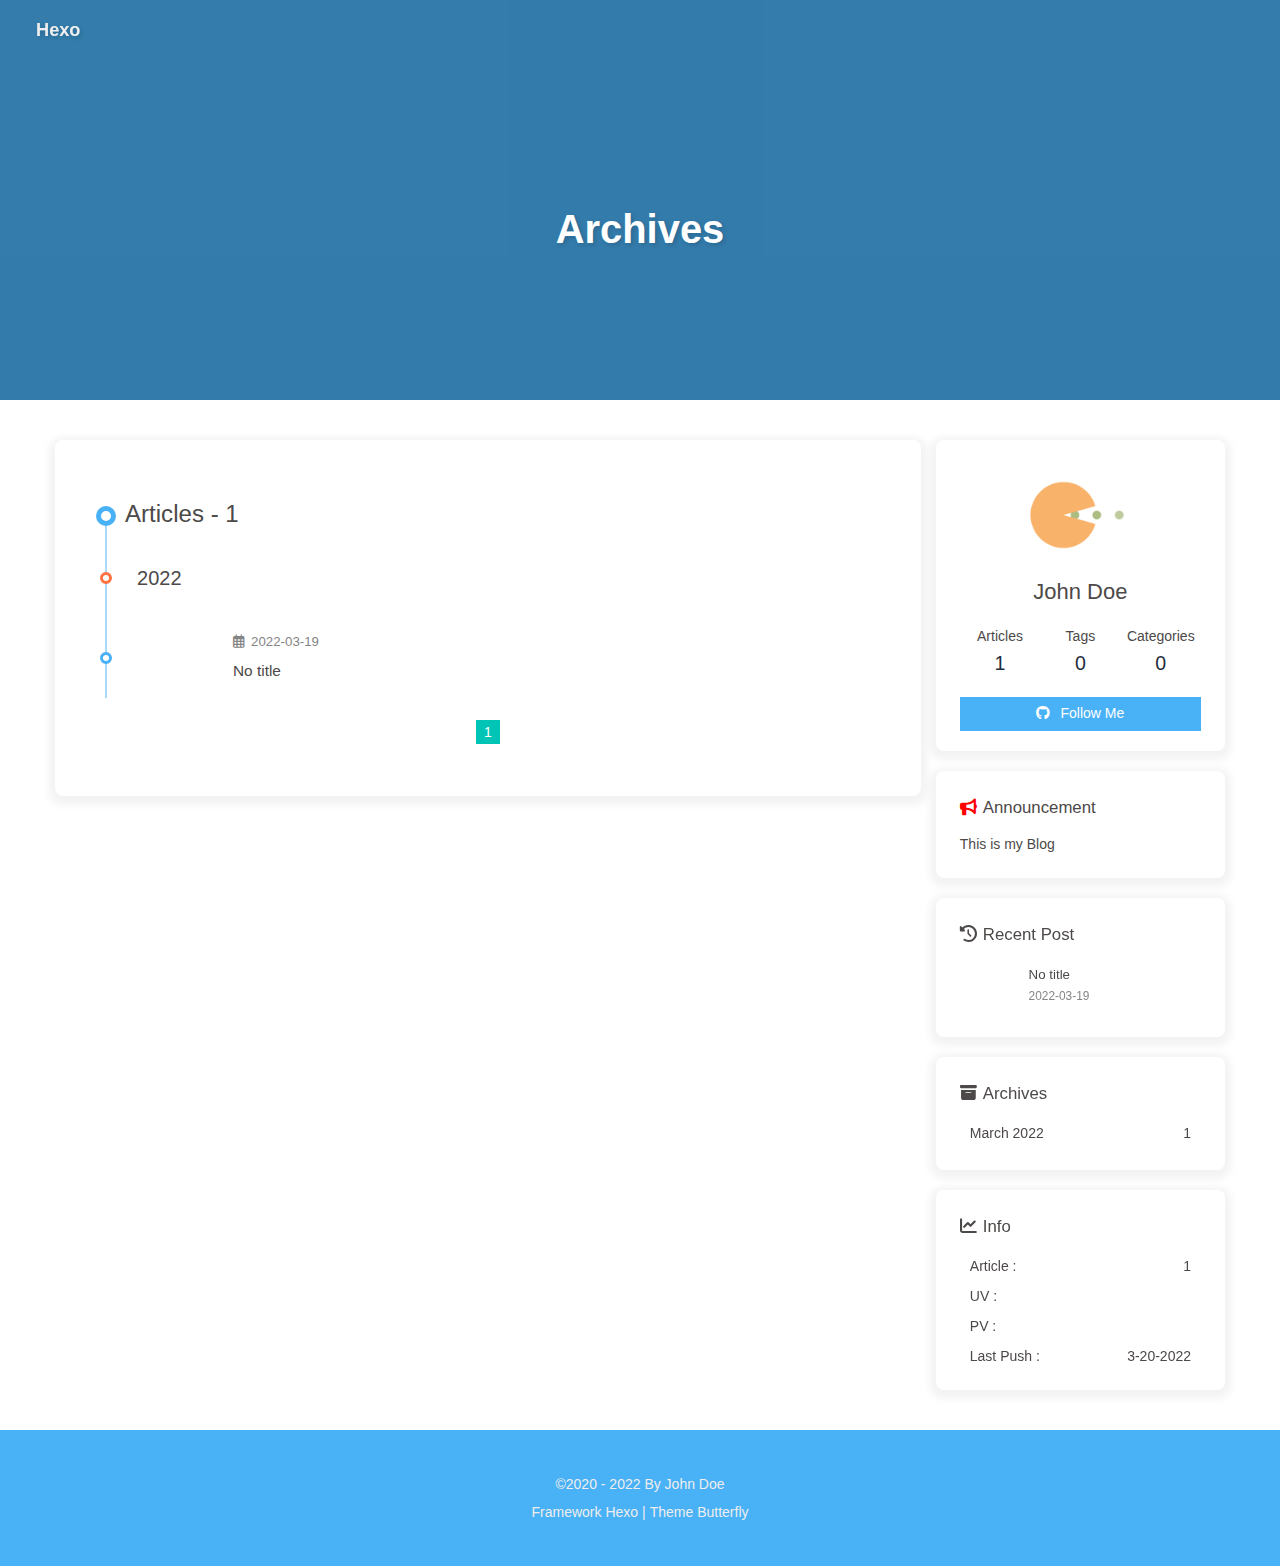
==== archives/index.html @ 92f83189 "Site updated: 2022-03-20 11:24:48" ====
<!DOCTYPE html><html lang="en" data-theme="light"><head><meta charset="UTF-8"><meta http-equiv="X-UA-Compatible" content="IE=edge"><meta name="viewport" content="width=device-width, initial-scale=1.0, maximum-scale=1.0, user-scalable=no"><title>Archives | Hexo</title><meta name="author" content="John Doe"><meta name="copyright" content="John Doe"><meta name="format-detection" content="telephone=no"><meta name="theme-color" content="#ffffff"><meta property="og:type" content="website">
<meta property="og:title" content="Hexo">
<meta property="og:url" content="https://charlesna.github.io/archives/index.html">
<meta property="og:site_name" content="Hexo">
<meta property="og:locale" content="en_US">
<meta property="og:image" content="https://i.loli.net/2021/02/24/5O1day2nriDzjSu.png">
<meta property="article:author" content="John Doe">
<meta name="twitter:card" content="summary">
<meta name="twitter:image" content="https://i.loli.net/2021/02/24/5O1day2nriDzjSu.png"><link rel="shortcut icon" href="/img/favicon.png"><link rel="canonical" href="https://charlesna.github.io/archives/"><link rel="preconnect" href="//cdn.jsdelivr.net"/><link rel="preconnect" href="//busuanzi.ibruce.info"/><link rel="stylesheet" href="/css/index.css"><link rel="stylesheet" href="https://cdn.jsdelivr.net/npm/@fortawesome/fontawesome-free@6/css/all.min.css" media="print" onload="this.media='all'"><link rel="stylesheet" href="https://cdn.jsdelivr.net/npm/@fancyapps/ui/dist/fancybox.css" media="print" onload="this.media='all'"><script>const GLOBAL_CONFIG = { 
  root: '/',
  algolia: undefined,
  localSearch: undefined,
  translate: undefined,
  noticeOutdate: undefined,
  highlight: {"plugin":"highlighjs","highlightCopy":true,"highlightLang":true,"highlightHeightLimit":false},
  copy: {
    success: 'Copy successfully',
    error: 'Copy error',
    noSupport: 'The browser does not support'
  },
  relativeDate: {
    homepage: false,
    post: false
  },
  runtime: '',
  date_suffix: {
    just: 'Just',
    min: 'minutes ago',
    hour: 'hours ago',
    day: 'days ago',
    month: 'months ago'
  },
  copyright: undefined,
  lightbox: 'fancybox',
  Snackbar: undefined,
  source: {
    justifiedGallery: {
      js: 'https://cdn.jsdelivr.net/npm/flickr-justified-gallery@2/dist/fjGallery.min.js',
      css: 'https://cdn.jsdelivr.net/npm/flickr-justified-gallery@2/dist/fjGallery.min.css'
    }
  },
  isPhotoFigcaption: false,
  islazyload: false,
  isAnchor: false
}</script><script id="config-diff">var GLOBAL_CONFIG_SITE = {
  title: 'Archives',
  isPost: false,
  isHome: false,
  isHighlightShrink: false,
  isToc: false,
  postUpdate: '2022-03-20 11:24:47'
}</script><noscript><style type="text/css">
  #nav {
    opacity: 1
  }
  .justified-gallery img {
    opacity: 1
  }

  #recent-posts time,
  #post-meta time {
    display: inline !important
  }
</style></noscript><script>(win=>{
    win.saveToLocal = {
      set: function setWithExpiry(key, value, ttl) {
        if (ttl === 0) return
        const now = new Date()
        const expiryDay = ttl * 86400000
        const item = {
          value: value,
          expiry: now.getTime() + expiryDay,
        }
        localStorage.setItem(key, JSON.stringify(item))
      },

      get: function getWithExpiry(key) {
        const itemStr = localStorage.getItem(key)

        if (!itemStr) {
          return undefined
        }
        const item = JSON.parse(itemStr)
        const now = new Date()

        if (now.getTime() > item.expiry) {
          localStorage.removeItem(key)
          return undefined
        }
        return item.value
      }
    }
  
    win.getScript = url => new Promise((resolve, reject) => {
      const script = document.createElement('script')
      script.src = url
      script.async = true
      script.onerror = reject
      script.onload = script.onreadystatechange = function() {
        const loadState = this.readyState
        if (loadState && loadState !== 'loaded' && loadState !== 'complete') return
        script.onload = script.onreadystatechange = null
        resolve()
      }
      document.head.appendChild(script)
    })
  
      win.activateDarkMode = function () {
        document.documentElement.setAttribute('data-theme', 'dark')
        if (document.querySelector('meta[name="theme-color"]') !== null) {
          document.querySelector('meta[name="theme-color"]').setAttribute('content', '#0d0d0d')
        }
      }
      win.activateLightMode = function () {
        document.documentElement.setAttribute('data-theme', 'light')
        if (document.querySelector('meta[name="theme-color"]') !== null) {
          document.querySelector('meta[name="theme-color"]').setAttribute('content', '#ffffff')
        }
      }
      const t = saveToLocal.get('theme')
    
          if (t === 'dark') activateDarkMode()
          else if (t === 'light') activateLightMode()
        
      const asideStatus = saveToLocal.get('aside-status')
      if (asideStatus !== undefined) {
        if (asideStatus === 'hide') {
          document.documentElement.classList.add('hide-aside')
        } else {
          document.documentElement.classList.remove('hide-aside')
        }
      }
    
    const detectApple = () => {
      if(/iPad|iPhone|iPod|Macintosh/.test(navigator.userAgent)){
        document.documentElement.classList.add('apple')
      }
    }
    detectApple()
    })(window)</script><meta name="generator" content="Hexo 6.1.0"><link rel="alternate" href="/atom.xml" title="Hexo" type="application/atom+xml">
</head><body><div id="sidebar"><div id="menu-mask"></div><div id="sidebar-menus"><div class="avatar-img is-center"><img src="https://i.loli.net/2021/02/24/5O1day2nriDzjSu.png" onerror="onerror=null;src='/img/friend_404.gif'" alt="avatar"/></div><div class="sidebar-site-data site-data is-center"><a href="/archives/"><div class="headline">Articles</div><div class="length-num">1</div></a><a href="/tags/"><div class="headline">Tags</div><div class="length-num">0</div></a><a href="/categories/"><div class="headline">Categories</div><div class="length-num">0</div></a></div><hr/></div></div><div class="page" id="body-wrap"><header class="not-home-page" id="page-header"><nav id="nav"><span id="blog_name"><a id="site-name" href="/">Hexo</a></span><div id="menus"><div id="toggle-menu"><a class="site-page"><i class="fas fa-bars fa-fw"></i></a></div></div></nav><div id="page-site-info"><h1 id="site-title">Archives</h1></div></header><main class="layout" id="content-inner"><div id="archive"><div class="article-sort-title">Articles - 1</div><div class="article-sort"><div class="article-sort-item year">2022</div><div class="article-sort-item"><a class="article-sort-item-img" href="/2022/03/19/hello%20world/" title="No title"><img src="[data-uri]" alt="No title" onerror="this.onerror=null;this.src='/img/404.jpg'"></a><div class="article-sort-item-info"><div class="article-sort-item-time"><i class="far fa-calendar-alt"></i><time class="post-meta-date-created" datetime="2022-03-19T15:39:35.349Z" title="Created 2022-03-19 23:39:35">2022-03-19</time></div><a class="article-sort-item-title" href="/2022/03/19/hello%20world/" title="No title">No title</a></div></div></div><nav id="pagination"><div class="pagination"><span class="page-number current">1</span></div></nav></div><div class="aside-content" id="aside-content"><div class="card-widget card-info"><div class="is-center"><div class="avatar-img"><img src="https://i.loli.net/2021/02/24/5O1day2nriDzjSu.png" onerror="this.onerror=null;this.src='/img/friend_404.gif'" alt="avatar"/></div><div class="author-info__name">John Doe</div><div class="author-info__description"></div></div><div class="card-info-data site-data is-center"><a href="/archives/"><div class="headline">Articles</div><div class="length-num">1</div></a><a href="/tags/"><div class="headline">Tags</div><div class="length-num">0</div></a><a href="/categories/"><div class="headline">Categories</div><div class="length-num">0</div></a></div><a id="card-info-btn" target="_blank" rel="noopener" href="https://github.com/xxxxxx"><i class="fab fa-github"></i><span>Follow Me</span></a></div><div class="card-widget card-announcement"><div class="item-headline"><i class="fas fa-bullhorn fa-shake"></i><span>Announcement</span></div><div class="announcement_content">This is my Blog</div></div><div class="sticky_layout"><div class="card-widget card-recent-post"><div class="item-headline"><i class="fas fa-history"></i><span>Recent Post</span></div><div class="aside-list"><div class="aside-list-item"><a class="thumbnail" href="/2022/03/19/hello%20world/" title="No title"><img src="[data-uri]" onerror="this.onerror=null;this.src='/img/404.jpg'" alt="No title"/></a><div class="content"><a class="title" href="/2022/03/19/hello%20world/" title="No title">No title</a><time datetime="2022-03-19T15:39:35.349Z" title="Created 2022-03-19 23:39:35">2022-03-19</time></div></div></div></div><div class="card-widget card-archives"><div class="item-headline"><i class="fas fa-archive"></i><span>Archives</span></div><ul class="card-archive-list"><li class="card-archive-list-item"><a class="card-archive-list-link" href="/archives/2022/03/"><span class="card-archive-list-date">March 2022</span><span class="card-archive-list-count">1</span></a></li></ul></div><div class="card-widget card-webinfo"><div class="item-headline"><i class="fas fa-chart-line"></i><span>Info</span></div><div class="webinfo"><div class="webinfo-item"><div class="item-name">Article :</div><div class="item-count">1</div></div><div class="webinfo-item"><div class="item-name">UV :</div><div class="item-count" id="busuanzi_value_site_uv"></div></div><div class="webinfo-item"><div class="item-name">PV :</div><div class="item-count" id="busuanzi_value_site_pv"></div></div><div class="webinfo-item"><div class="item-name">Last Push :</div><div class="item-count" id="last-push-date" data-lastPushDate="2022-03-20T03:24:47.299Z"></div></div></div></div></div></div></main><footer id="footer"><div id="footer-wrap"><div class="copyright">&copy;2020 - 2022 By John Doe</div><div class="framework-info"><span>Framework </span><a target="_blank" rel="noopener" href="https://hexo.io">Hexo</a><span class="footer-separator">|</span><span>Theme </span><a target="_blank" rel="noopener" href="https://github.com/jerryc127/hexo-theme-butterfly">Butterfly</a></div></div></footer></div><div id="rightside"><div id="rightside-config-hide"><button id="darkmode" type="button" title="Switch Between Light And Dark Mode"><i class="fas fa-adjust"></i></button><button id="hide-aside-btn" type="button" title="Toggle between single-column and double-column"><i class="fas fa-arrows-alt-h"></i></button></div><div id="rightside-config-show"><button id="rightside_config" type="button" title="Setting"><i class="fas fa-cog fa-spin"></i></button><button id="go-up" type="button" title="Back To Top"><i class="fas fa-arrow-up"></i></button></div></div><div><script src="/js/utils.js"></script><script src="/js/main.js"></script><script src="https://cdn.jsdelivr.net/npm/@fancyapps/ui/dist/fancybox.umd.js"></script><div class="js-pjax"></div><script async data-pjax src="//busuanzi.ibruce.info/busuanzi/2.3/busuanzi.pure.mini.js"></script></div></body></html>
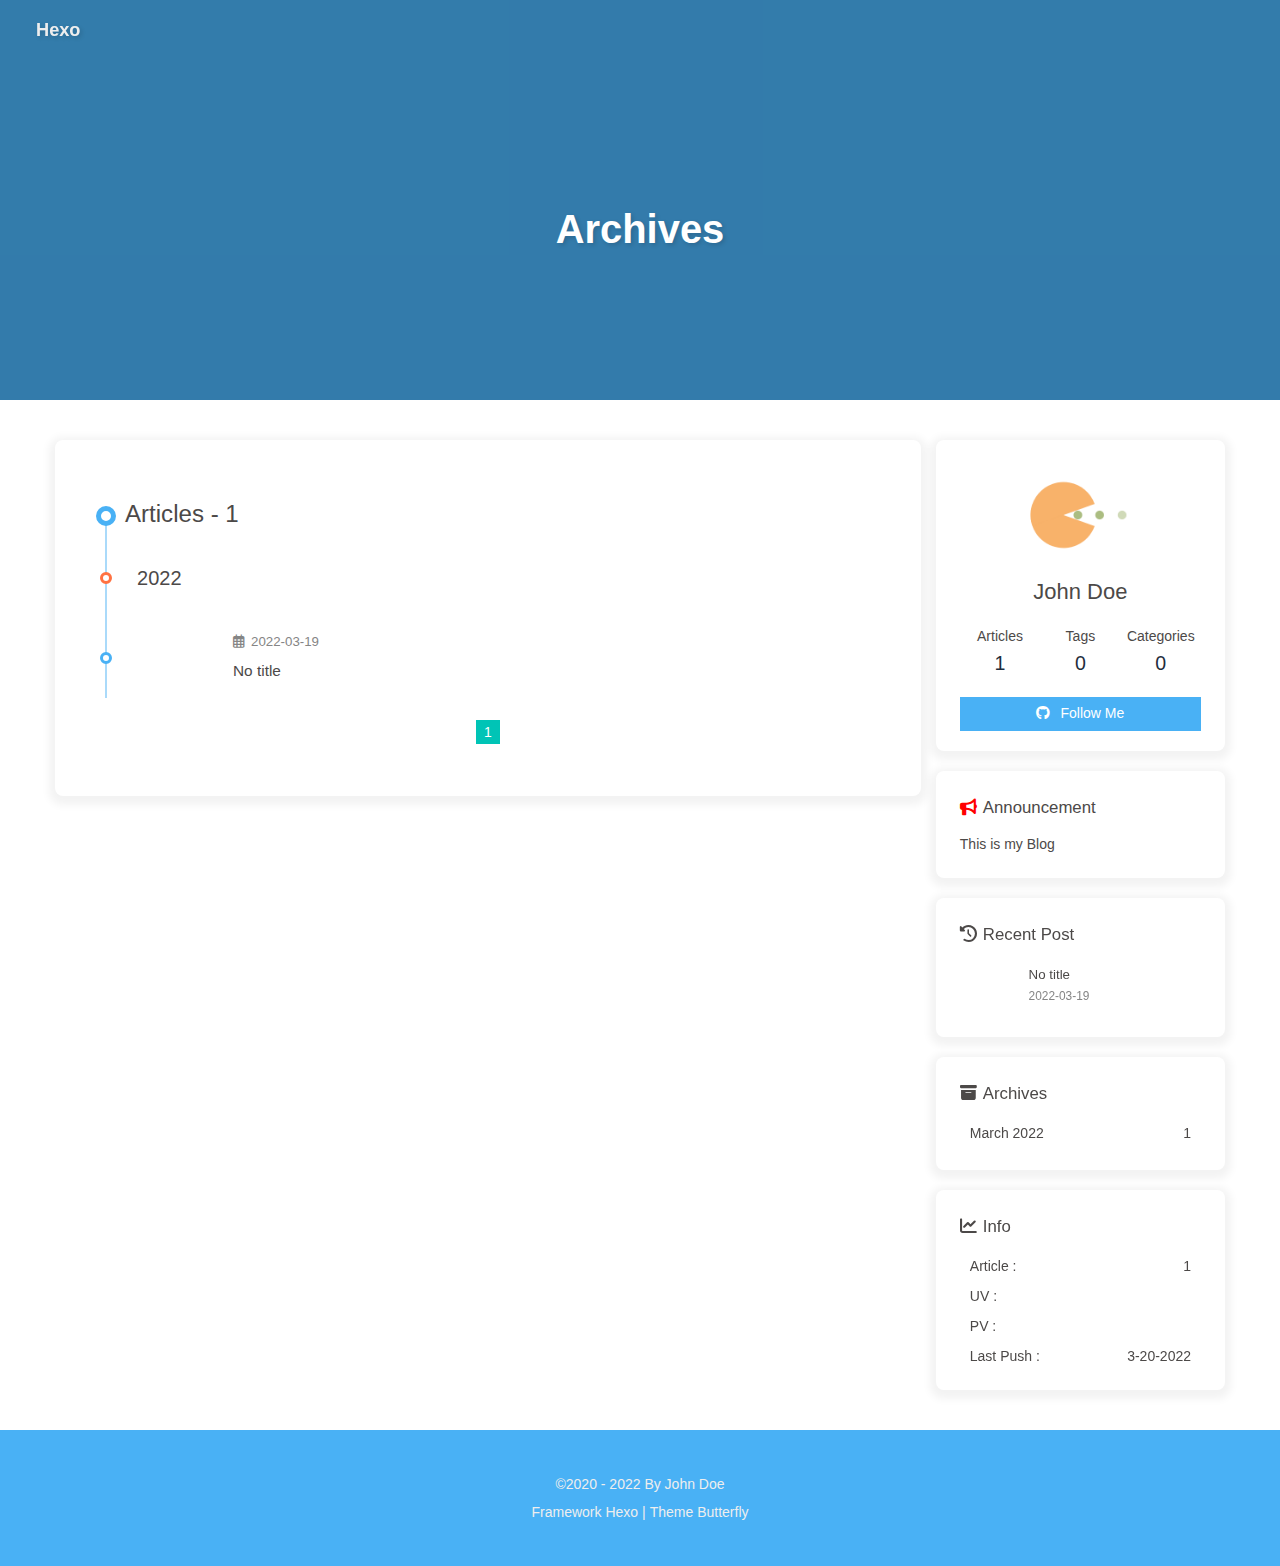
==== commit 21a3d6f5: "Site updated: 2022-03-20 11:25:30" ====
--- a/archives/index.html
+++ b/archives/index.html
@@ -48,7 +48,7 @@
   isHome: false,
   isHighlightShrink: false,
   isToc: false,
-  postUpdate: '2022-03-20 11:24:47'
+  postUpdate: '2022-03-20 11:25:30'
 }</script><noscript><style type="text/css">
   #nav {
     opacity: 1
@@ -138,4 +138,4 @@
     }
     detectApple()
     })(window)</script><meta name="generator" content="Hexo 6.1.0"><link rel="alternate" href="/atom.xml" title="Hexo" type="application/atom+xml">
-</head><body><div id="sidebar"><div id="menu-mask"></div><div id="sidebar-menus"><div class="avatar-img is-center"><img src="https://i.loli.net/2021/02/24/5O1day2nriDzjSu.png" onerror="onerror=null;src='/img/friend_404.gif'" alt="avatar"/></div><div class="sidebar-site-data site-data is-center"><a href="/archives/"><div class="headline">Articles</div><div class="length-num">1</div></a><a href="/tags/"><div class="headline">Tags</div><div class="length-num">0</div></a><a href="/categories/"><div class="headline">Categories</div><div class="length-num">0</div></a></div><hr/></div></div><div class="page" id="body-wrap"><header class="not-home-page" id="page-header"><nav id="nav"><span id="blog_name"><a id="site-name" href="/">Hexo</a></span><div id="menus"><div id="toggle-menu"><a class="site-page"><i class="fas fa-bars fa-fw"></i></a></div></div></nav><div id="page-site-info"><h1 id="site-title">Archives</h1></div></header><main class="layout" id="content-inner"><div id="archive"><div class="article-sort-title">Articles - 1</div><div class="article-sort"><div class="article-sort-item year">2022</div><div class="article-sort-item"><a class="article-sort-item-img" href="/2022/03/19/hello%20world/" title="No title"><img src="[data-uri]" alt="No title" onerror="this.onerror=null;this.src='/img/404.jpg'"></a><div class="article-sort-item-info"><div class="article-sort-item-time"><i class="far fa-calendar-alt"></i><time class="post-meta-date-created" datetime="2022-03-19T15:39:35.349Z" title="Created 2022-03-19 23:39:35">2022-03-19</time></div><a class="article-sort-item-title" href="/2022/03/19/hello%20world/" title="No title">No title</a></div></div></div><nav id="pagination"><div class="pagination"><span class="page-number current">1</span></div></nav></div><div class="aside-content" id="aside-content"><div class="card-widget card-info"><div class="is-center"><div class="avatar-img"><img src="https://i.loli.net/2021/02/24/5O1day2nriDzjSu.png" onerror="this.onerror=null;this.src='/img/friend_404.gif'" alt="avatar"/></div><div class="author-info__name">John Doe</div><div class="author-info__description"></div></div><div class="card-info-data site-data is-center"><a href="/archives/"><div class="headline">Articles</div><div class="length-num">1</div></a><a href="/tags/"><div class="headline">Tags</div><div class="length-num">0</div></a><a href="/categories/"><div class="headline">Categories</div><div class="length-num">0</div></a></div><a id="card-info-btn" target="_blank" rel="noopener" href="https://github.com/xxxxxx"><i class="fab fa-github"></i><span>Follow Me</span></a></div><div class="card-widget card-announcement"><div class="item-headline"><i class="fas fa-bullhorn fa-shake"></i><span>Announcement</span></div><div class="announcement_content">This is my Blog</div></div><div class="sticky_layout"><div class="card-widget card-recent-post"><div class="item-headline"><i class="fas fa-history"></i><span>Recent Post</span></div><div class="aside-list"><div class="aside-list-item"><a class="thumbnail" href="/2022/03/19/hello%20world/" title="No title"><img src="[data-uri]" onerror="this.onerror=null;this.src='/img/404.jpg'" alt="No title"/></a><div class="content"><a class="title" href="/2022/03/19/hello%20world/" title="No title">No title</a><time datetime="2022-03-19T15:39:35.349Z" title="Created 2022-03-19 23:39:35">2022-03-19</time></div></div></div></div><div class="card-widget card-archives"><div class="item-headline"><i class="fas fa-archive"></i><span>Archives</span></div><ul class="card-archive-list"><li class="card-archive-list-item"><a class="card-archive-list-link" href="/archives/2022/03/"><span class="card-archive-list-date">March 2022</span><span class="card-archive-list-count">1</span></a></li></ul></div><div class="card-widget card-webinfo"><div class="item-headline"><i class="fas fa-chart-line"></i><span>Info</span></div><div class="webinfo"><div class="webinfo-item"><div class="item-name">Article :</div><div class="item-count">1</div></div><div class="webinfo-item"><div class="item-name">UV :</div><div class="item-count" id="busuanzi_value_site_uv"></div></div><div class="webinfo-item"><div class="item-name">PV :</div><div class="item-count" id="busuanzi_value_site_pv"></div></div><div class="webinfo-item"><div class="item-name">Last Push :</div><div class="item-count" id="last-push-date" data-lastPushDate="2022-03-20T03:24:47.299Z"></div></div></div></div></div></div></main><footer id="footer"><div id="footer-wrap"><div class="copyright">&copy;2020 - 2022 By John Doe</div><div class="framework-info"><span>Framework </span><a target="_blank" rel="noopener" href="https://hexo.io">Hexo</a><span class="footer-separator">|</span><span>Theme </span><a target="_blank" rel="noopener" href="https://github.com/jerryc127/hexo-theme-butterfly">Butterfly</a></div></div></footer></div><div id="rightside"><div id="rightside-config-hide"><button id="darkmode" type="button" title="Switch Between Light And Dark Mode"><i class="fas fa-adjust"></i></button><button id="hide-aside-btn" type="button" title="Toggle between single-column and double-column"><i class="fas fa-arrows-alt-h"></i></button></div><div id="rightside-config-show"><button id="rightside_config" type="button" title="Setting"><i class="fas fa-cog fa-spin"></i></button><button id="go-up" type="button" title="Back To Top"><i class="fas fa-arrow-up"></i></button></div></div><div><script src="/js/utils.js"></script><script src="/js/main.js"></script><script src="https://cdn.jsdelivr.net/npm/@fancyapps/ui/dist/fancybox.umd.js"></script><div class="js-pjax"></div><script async data-pjax src="//busuanzi.ibruce.info/busuanzi/2.3/busuanzi.pure.mini.js"></script></div></body></html>+</head><body><div id="sidebar"><div id="menu-mask"></div><div id="sidebar-menus"><div class="avatar-img is-center"><img src="https://i.loli.net/2021/02/24/5O1day2nriDzjSu.png" onerror="onerror=null;src='/img/friend_404.gif'" alt="avatar"/></div><div class="sidebar-site-data site-data is-center"><a href="/archives/"><div class="headline">Articles</div><div class="length-num">1</div></a><a href="/tags/"><div class="headline">Tags</div><div class="length-num">0</div></a><a href="/categories/"><div class="headline">Categories</div><div class="length-num">0</div></a></div><hr/></div></div><div class="page" id="body-wrap"><header class="not-home-page" id="page-header"><nav id="nav"><span id="blog_name"><a id="site-name" href="/">Hexo</a></span><div id="menus"><div id="toggle-menu"><a class="site-page"><i class="fas fa-bars fa-fw"></i></a></div></div></nav><div id="page-site-info"><h1 id="site-title">Archives</h1></div></header><main class="layout" id="content-inner"><div id="archive"><div class="article-sort-title">Articles - 1</div><div class="article-sort"><div class="article-sort-item year">2022</div><div class="article-sort-item"><a class="article-sort-item-img" href="/2022/03/19/hello%20world/" title="No title"><img src="[data-uri]" alt="No title" onerror="this.onerror=null;this.src='/img/404.jpg'"></a><div class="article-sort-item-info"><div class="article-sort-item-time"><i class="far fa-calendar-alt"></i><time class="post-meta-date-created" datetime="2022-03-19T15:39:35.349Z" title="Created 2022-03-19 23:39:35">2022-03-19</time></div><a class="article-sort-item-title" href="/2022/03/19/hello%20world/" title="No title">No title</a></div></div></div><nav id="pagination"><div class="pagination"><span class="page-number current">1</span></div></nav></div><div class="aside-content" id="aside-content"><div class="card-widget card-info"><div class="is-center"><div class="avatar-img"><img src="https://i.loli.net/2021/02/24/5O1day2nriDzjSu.png" onerror="this.onerror=null;this.src='/img/friend_404.gif'" alt="avatar"/></div><div class="author-info__name">John Doe</div><div class="author-info__description"></div></div><div class="card-info-data site-data is-center"><a href="/archives/"><div class="headline">Articles</div><div class="length-num">1</div></a><a href="/tags/"><div class="headline">Tags</div><div class="length-num">0</div></a><a href="/categories/"><div class="headline">Categories</div><div class="length-num">0</div></a></div><a id="card-info-btn" target="_blank" rel="noopener" href="https://github.com/xxxxxx"><i class="fab fa-github"></i><span>Follow Me</span></a></div><div class="card-widget card-announcement"><div class="item-headline"><i class="fas fa-bullhorn fa-shake"></i><span>Announcement</span></div><div class="announcement_content">This is my Blog</div></div><div class="sticky_layout"><div class="card-widget card-recent-post"><div class="item-headline"><i class="fas fa-history"></i><span>Recent Post</span></div><div class="aside-list"><div class="aside-list-item"><a class="thumbnail" href="/2022/03/19/hello%20world/" title="No title"><img src="[data-uri]" onerror="this.onerror=null;this.src='/img/404.jpg'" alt="No title"/></a><div class="content"><a class="title" href="/2022/03/19/hello%20world/" title="No title">No title</a><time datetime="2022-03-19T15:39:35.349Z" title="Created 2022-03-19 23:39:35">2022-03-19</time></div></div></div></div><div class="card-widget card-archives"><div class="item-headline"><i class="fas fa-archive"></i><span>Archives</span></div><ul class="card-archive-list"><li class="card-archive-list-item"><a class="card-archive-list-link" href="/archives/2022/03/"><span class="card-archive-list-date">March 2022</span><span class="card-archive-list-count">1</span></a></li></ul></div><div class="card-widget card-webinfo"><div class="item-headline"><i class="fas fa-chart-line"></i><span>Info</span></div><div class="webinfo"><div class="webinfo-item"><div class="item-name">Article :</div><div class="item-count">1</div></div><div class="webinfo-item"><div class="item-name">UV :</div><div class="item-count" id="busuanzi_value_site_uv"></div></div><div class="webinfo-item"><div class="item-name">PV :</div><div class="item-count" id="busuanzi_value_site_pv"></div></div><div class="webinfo-item"><div class="item-name">Last Push :</div><div class="item-count" id="last-push-date" data-lastPushDate="2022-03-20T03:25:30.954Z"></div></div></div></div></div></div></main><footer id="footer"><div id="footer-wrap"><div class="copyright">&copy;2020 - 2022 By John Doe</div><div class="framework-info"><span>Framework </span><a target="_blank" rel="noopener" href="https://hexo.io">Hexo</a><span class="footer-separator">|</span><span>Theme </span><a target="_blank" rel="noopener" href="https://github.com/jerryc127/hexo-theme-butterfly">Butterfly</a></div></div></footer></div><div id="rightside"><div id="rightside-config-hide"><button id="darkmode" type="button" title="Switch Between Light And Dark Mode"><i class="fas fa-adjust"></i></button><button id="hide-aside-btn" type="button" title="Toggle between single-column and double-column"><i class="fas fa-arrows-alt-h"></i></button></div><div id="rightside-config-show"><button id="rightside_config" type="button" title="Setting"><i class="fas fa-cog fa-spin"></i></button><button id="go-up" type="button" title="Back To Top"><i class="fas fa-arrow-up"></i></button></div></div><div><script src="/js/utils.js"></script><script src="/js/main.js"></script><script src="https://cdn.jsdelivr.net/npm/@fancyapps/ui/dist/fancybox.umd.js"></script><div class="js-pjax"></div><script async data-pjax src="//busuanzi.ibruce.info/busuanzi/2.3/busuanzi.pure.mini.js"></script></div></body></html>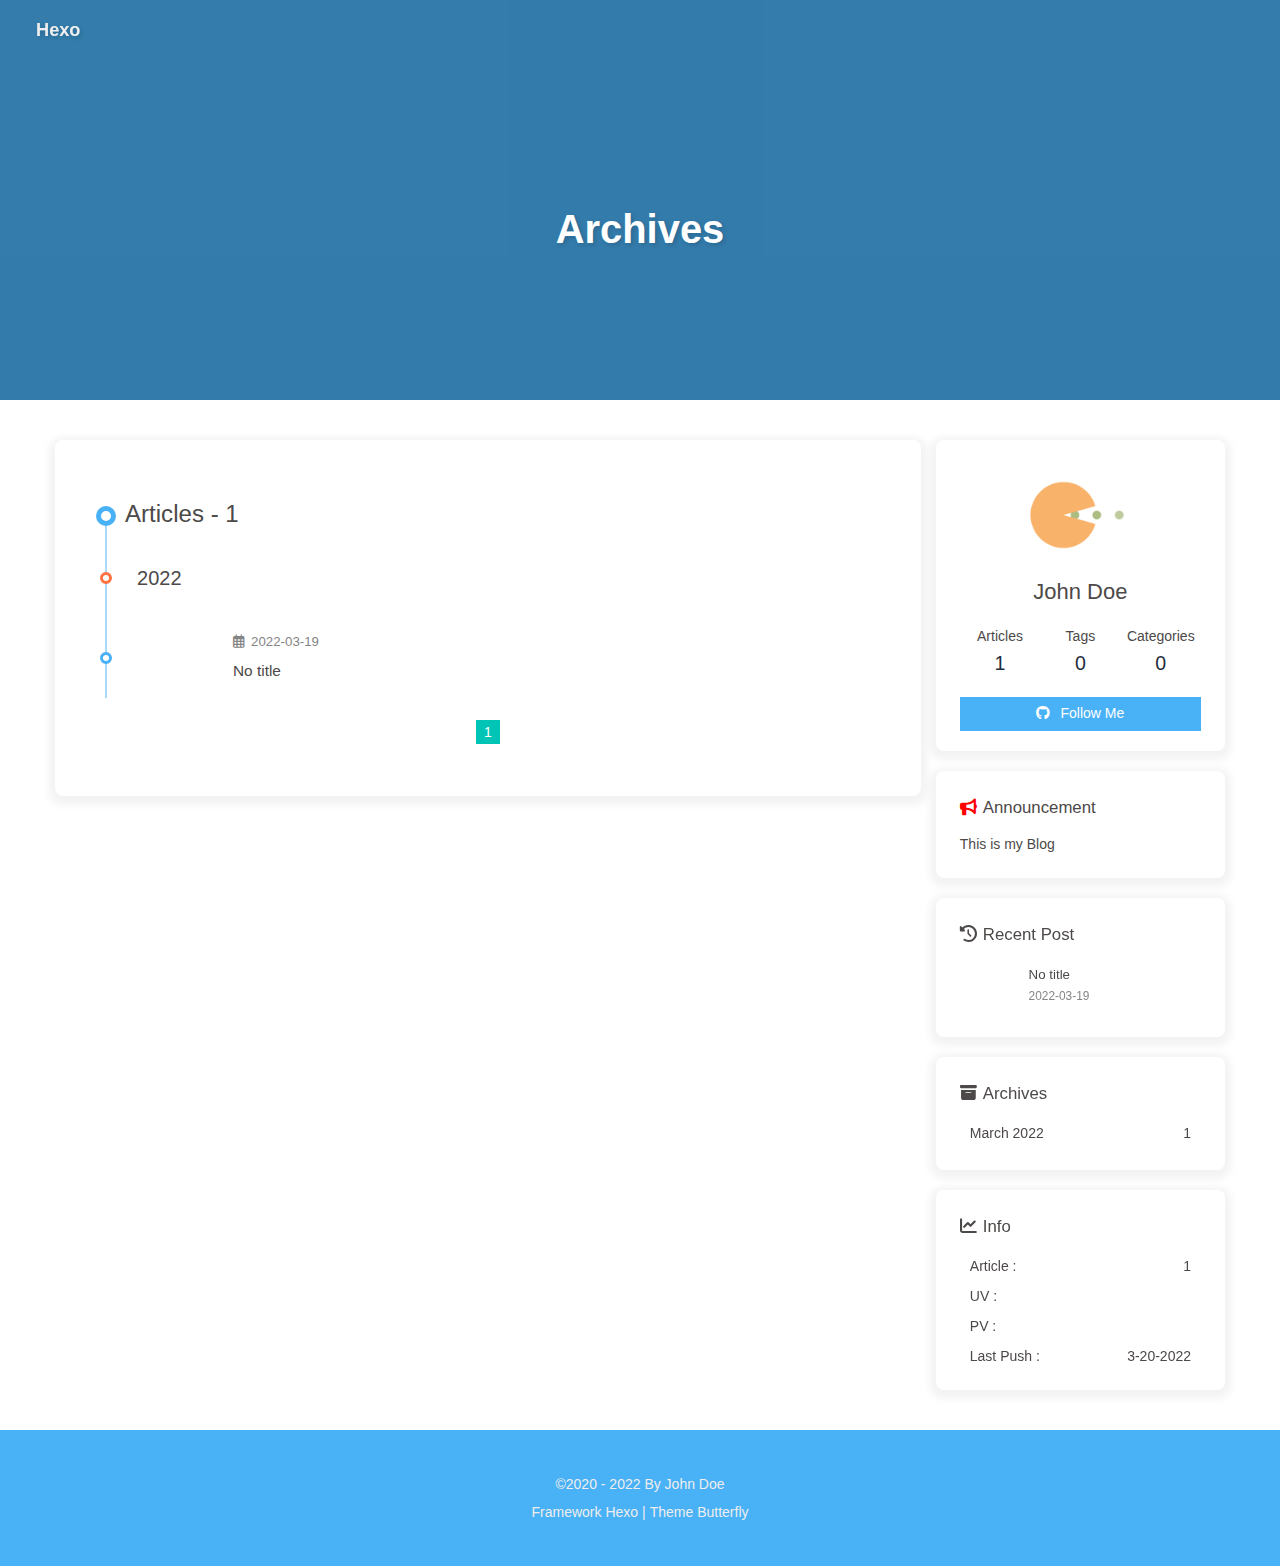
==== commit aea7f1cd: "Site updated: 2022-03-20 11:28:46" ====
--- a/archives/index.html
+++ b/archives/index.html
@@ -48,7 +48,7 @@
   isHome: false,
   isHighlightShrink: false,
   isToc: false,
-  postUpdate: '2022-03-20 11:25:30'
+  postUpdate: '2022-03-20 11:28:46'
 }</script><noscript><style type="text/css">
   #nav {
     opacity: 1
@@ -138,4 +138,4 @@
     }
     detectApple()
     })(window)</script><meta name="generator" content="Hexo 6.1.0"><link rel="alternate" href="/atom.xml" title="Hexo" type="application/atom+xml">
-</head><body><div id="sidebar"><div id="menu-mask"></div><div id="sidebar-menus"><div class="avatar-img is-center"><img src="https://i.loli.net/2021/02/24/5O1day2nriDzjSu.png" onerror="onerror=null;src='/img/friend_404.gif'" alt="avatar"/></div><div class="sidebar-site-data site-data is-center"><a href="/archives/"><div class="headline">Articles</div><div class="length-num">1</div></a><a href="/tags/"><div class="headline">Tags</div><div class="length-num">0</div></a><a href="/categories/"><div class="headline">Categories</div><div class="length-num">0</div></a></div><hr/></div></div><div class="page" id="body-wrap"><header class="not-home-page" id="page-header"><nav id="nav"><span id="blog_name"><a id="site-name" href="/">Hexo</a></span><div id="menus"><div id="toggle-menu"><a class="site-page"><i class="fas fa-bars fa-fw"></i></a></div></div></nav><div id="page-site-info"><h1 id="site-title">Archives</h1></div></header><main class="layout" id="content-inner"><div id="archive"><div class="article-sort-title">Articles - 1</div><div class="article-sort"><div class="article-sort-item year">2022</div><div class="article-sort-item"><a class="article-sort-item-img" href="/2022/03/19/hello%20world/" title="No title"><img src="[data-uri]" alt="No title" onerror="this.onerror=null;this.src='/img/404.jpg'"></a><div class="article-sort-item-info"><div class="article-sort-item-time"><i class="far fa-calendar-alt"></i><time class="post-meta-date-created" datetime="2022-03-19T15:39:35.349Z" title="Created 2022-03-19 23:39:35">2022-03-19</time></div><a class="article-sort-item-title" href="/2022/03/19/hello%20world/" title="No title">No title</a></div></div></div><nav id="pagination"><div class="pagination"><span class="page-number current">1</span></div></nav></div><div class="aside-content" id="aside-content"><div class="card-widget card-info"><div class="is-center"><div class="avatar-img"><img src="https://i.loli.net/2021/02/24/5O1day2nriDzjSu.png" onerror="this.onerror=null;this.src='/img/friend_404.gif'" alt="avatar"/></div><div class="author-info__name">John Doe</div><div class="author-info__description"></div></div><div class="card-info-data site-data is-center"><a href="/archives/"><div class="headline">Articles</div><div class="length-num">1</div></a><a href="/tags/"><div class="headline">Tags</div><div class="length-num">0</div></a><a href="/categories/"><div class="headline">Categories</div><div class="length-num">0</div></a></div><a id="card-info-btn" target="_blank" rel="noopener" href="https://github.com/xxxxxx"><i class="fab fa-github"></i><span>Follow Me</span></a></div><div class="card-widget card-announcement"><div class="item-headline"><i class="fas fa-bullhorn fa-shake"></i><span>Announcement</span></div><div class="announcement_content">This is my Blog</div></div><div class="sticky_layout"><div class="card-widget card-recent-post"><div class="item-headline"><i class="fas fa-history"></i><span>Recent Post</span></div><div class="aside-list"><div class="aside-list-item"><a class="thumbnail" href="/2022/03/19/hello%20world/" title="No title"><img src="[data-uri]" onerror="this.onerror=null;this.src='/img/404.jpg'" alt="No title"/></a><div class="content"><a class="title" href="/2022/03/19/hello%20world/" title="No title">No title</a><time datetime="2022-03-19T15:39:35.349Z" title="Created 2022-03-19 23:39:35">2022-03-19</time></div></div></div></div><div class="card-widget card-archives"><div class="item-headline"><i class="fas fa-archive"></i><span>Archives</span></div><ul class="card-archive-list"><li class="card-archive-list-item"><a class="card-archive-list-link" href="/archives/2022/03/"><span class="card-archive-list-date">March 2022</span><span class="card-archive-list-count">1</span></a></li></ul></div><div class="card-widget card-webinfo"><div class="item-headline"><i class="fas fa-chart-line"></i><span>Info</span></div><div class="webinfo"><div class="webinfo-item"><div class="item-name">Article :</div><div class="item-count">1</div></div><div class="webinfo-item"><div class="item-name">UV :</div><div class="item-count" id="busuanzi_value_site_uv"></div></div><div class="webinfo-item"><div class="item-name">PV :</div><div class="item-count" id="busuanzi_value_site_pv"></div></div><div class="webinfo-item"><div class="item-name">Last Push :</div><div class="item-count" id="last-push-date" data-lastPushDate="2022-03-20T03:25:30.954Z"></div></div></div></div></div></div></main><footer id="footer"><div id="footer-wrap"><div class="copyright">&copy;2020 - 2022 By John Doe</div><div class="framework-info"><span>Framework </span><a target="_blank" rel="noopener" href="https://hexo.io">Hexo</a><span class="footer-separator">|</span><span>Theme </span><a target="_blank" rel="noopener" href="https://github.com/jerryc127/hexo-theme-butterfly">Butterfly</a></div></div></footer></div><div id="rightside"><div id="rightside-config-hide"><button id="darkmode" type="button" title="Switch Between Light And Dark Mode"><i class="fas fa-adjust"></i></button><button id="hide-aside-btn" type="button" title="Toggle between single-column and double-column"><i class="fas fa-arrows-alt-h"></i></button></div><div id="rightside-config-show"><button id="rightside_config" type="button" title="Setting"><i class="fas fa-cog fa-spin"></i></button><button id="go-up" type="button" title="Back To Top"><i class="fas fa-arrow-up"></i></button></div></div><div><script src="/js/utils.js"></script><script src="/js/main.js"></script><script src="https://cdn.jsdelivr.net/npm/@fancyapps/ui/dist/fancybox.umd.js"></script><div class="js-pjax"></div><script async data-pjax src="//busuanzi.ibruce.info/busuanzi/2.3/busuanzi.pure.mini.js"></script></div></body></html>+</head><body><div id="sidebar"><div id="menu-mask"></div><div id="sidebar-menus"><div class="avatar-img is-center"><img src="https://i.loli.net/2021/02/24/5O1day2nriDzjSu.png" onerror="onerror=null;src='/img/friend_404.gif'" alt="avatar"/></div><div class="sidebar-site-data site-data is-center"><a href="/archives/"><div class="headline">Articles</div><div class="length-num">1</div></a><a href="/tags/"><div class="headline">Tags</div><div class="length-num">0</div></a><a href="/categories/"><div class="headline">Categories</div><div class="length-num">0</div></a></div><hr/></div></div><div class="page" id="body-wrap"><header class="not-home-page" id="page-header"><nav id="nav"><span id="blog_name"><a id="site-name" href="/">Hexo</a></span><div id="menus"><div id="toggle-menu"><a class="site-page"><i class="fas fa-bars fa-fw"></i></a></div></div></nav><div id="page-site-info"><h1 id="site-title">Archives</h1></div></header><main class="layout" id="content-inner"><div id="archive"><div class="article-sort-title">Articles - 1</div><div class="article-sort"><div class="article-sort-item year">2022</div><div class="article-sort-item"><a class="article-sort-item-img" href="/2022/03/19/hello%20world/" title="No title"><img src="[data-uri]" alt="No title" onerror="this.onerror=null;this.src='/img/404.jpg'"></a><div class="article-sort-item-info"><div class="article-sort-item-time"><i class="far fa-calendar-alt"></i><time class="post-meta-date-created" datetime="2022-03-19T15:39:35.349Z" title="Created 2022-03-19 23:39:35">2022-03-19</time></div><a class="article-sort-item-title" href="/2022/03/19/hello%20world/" title="No title">No title</a></div></div></div><nav id="pagination"><div class="pagination"><span class="page-number current">1</span></div></nav></div><div class="aside-content" id="aside-content"><div class="card-widget card-info"><div class="is-center"><div class="avatar-img"><img src="https://i.loli.net/2021/02/24/5O1day2nriDzjSu.png" onerror="this.onerror=null;this.src='/img/friend_404.gif'" alt="avatar"/></div><div class="author-info__name">John Doe</div><div class="author-info__description"></div></div><div class="card-info-data site-data is-center"><a href="/archives/"><div class="headline">Articles</div><div class="length-num">1</div></a><a href="/tags/"><div class="headline">Tags</div><div class="length-num">0</div></a><a href="/categories/"><div class="headline">Categories</div><div class="length-num">0</div></a></div><a id="card-info-btn" target="_blank" rel="noopener" href="https://github.com/xxxxxx"><i class="fab fa-github"></i><span>Follow Me</span></a></div><div class="card-widget card-announcement"><div class="item-headline"><i class="fas fa-bullhorn fa-shake"></i><span>Announcement</span></div><div class="announcement_content">This is my Blog</div></div><div class="sticky_layout"><div class="card-widget card-recent-post"><div class="item-headline"><i class="fas fa-history"></i><span>Recent Post</span></div><div class="aside-list"><div class="aside-list-item"><a class="thumbnail" href="/2022/03/19/hello%20world/" title="No title"><img src="[data-uri]" onerror="this.onerror=null;this.src='/img/404.jpg'" alt="No title"/></a><div class="content"><a class="title" href="/2022/03/19/hello%20world/" title="No title">No title</a><time datetime="2022-03-19T15:39:35.349Z" title="Created 2022-03-19 23:39:35">2022-03-19</time></div></div></div></div><div class="card-widget card-archives"><div class="item-headline"><i class="fas fa-archive"></i><span>Archives</span></div><ul class="card-archive-list"><li class="card-archive-list-item"><a class="card-archive-list-link" href="/archives/2022/03/"><span class="card-archive-list-date">March 2022</span><span class="card-archive-list-count">1</span></a></li></ul></div><div class="card-widget card-webinfo"><div class="item-headline"><i class="fas fa-chart-line"></i><span>Info</span></div><div class="webinfo"><div class="webinfo-item"><div class="item-name">Article :</div><div class="item-count">1</div></div><div class="webinfo-item"><div class="item-name">UV :</div><div class="item-count" id="busuanzi_value_site_uv"></div></div><div class="webinfo-item"><div class="item-name">PV :</div><div class="item-count" id="busuanzi_value_site_pv"></div></div><div class="webinfo-item"><div class="item-name">Last Push :</div><div class="item-count" id="last-push-date" data-lastPushDate="2022-03-20T03:28:46.270Z"></div></div></div></div></div></div></main><footer id="footer"><div id="footer-wrap"><div class="copyright">&copy;2020 - 2022 By John Doe</div><div class="framework-info"><span>Framework </span><a target="_blank" rel="noopener" href="https://hexo.io">Hexo</a><span class="footer-separator">|</span><span>Theme </span><a target="_blank" rel="noopener" href="https://github.com/jerryc127/hexo-theme-butterfly">Butterfly</a></div></div></footer></div><div id="rightside"><div id="rightside-config-hide"><button id="darkmode" type="button" title="Switch Between Light And Dark Mode"><i class="fas fa-adjust"></i></button><button id="hide-aside-btn" type="button" title="Toggle between single-column and double-column"><i class="fas fa-arrows-alt-h"></i></button></div><div id="rightside-config-show"><button id="rightside_config" type="button" title="Setting"><i class="fas fa-cog fa-spin"></i></button><button id="go-up" type="button" title="Back To Top"><i class="fas fa-arrow-up"></i></button></div></div><div><script src="/js/utils.js"></script><script src="/js/main.js"></script><script src="https://cdn.jsdelivr.net/npm/@fancyapps/ui/dist/fancybox.umd.js"></script><div class="js-pjax"></div><script async data-pjax src="//busuanzi.ibruce.info/busuanzi/2.3/busuanzi.pure.mini.js"></script></div></body></html>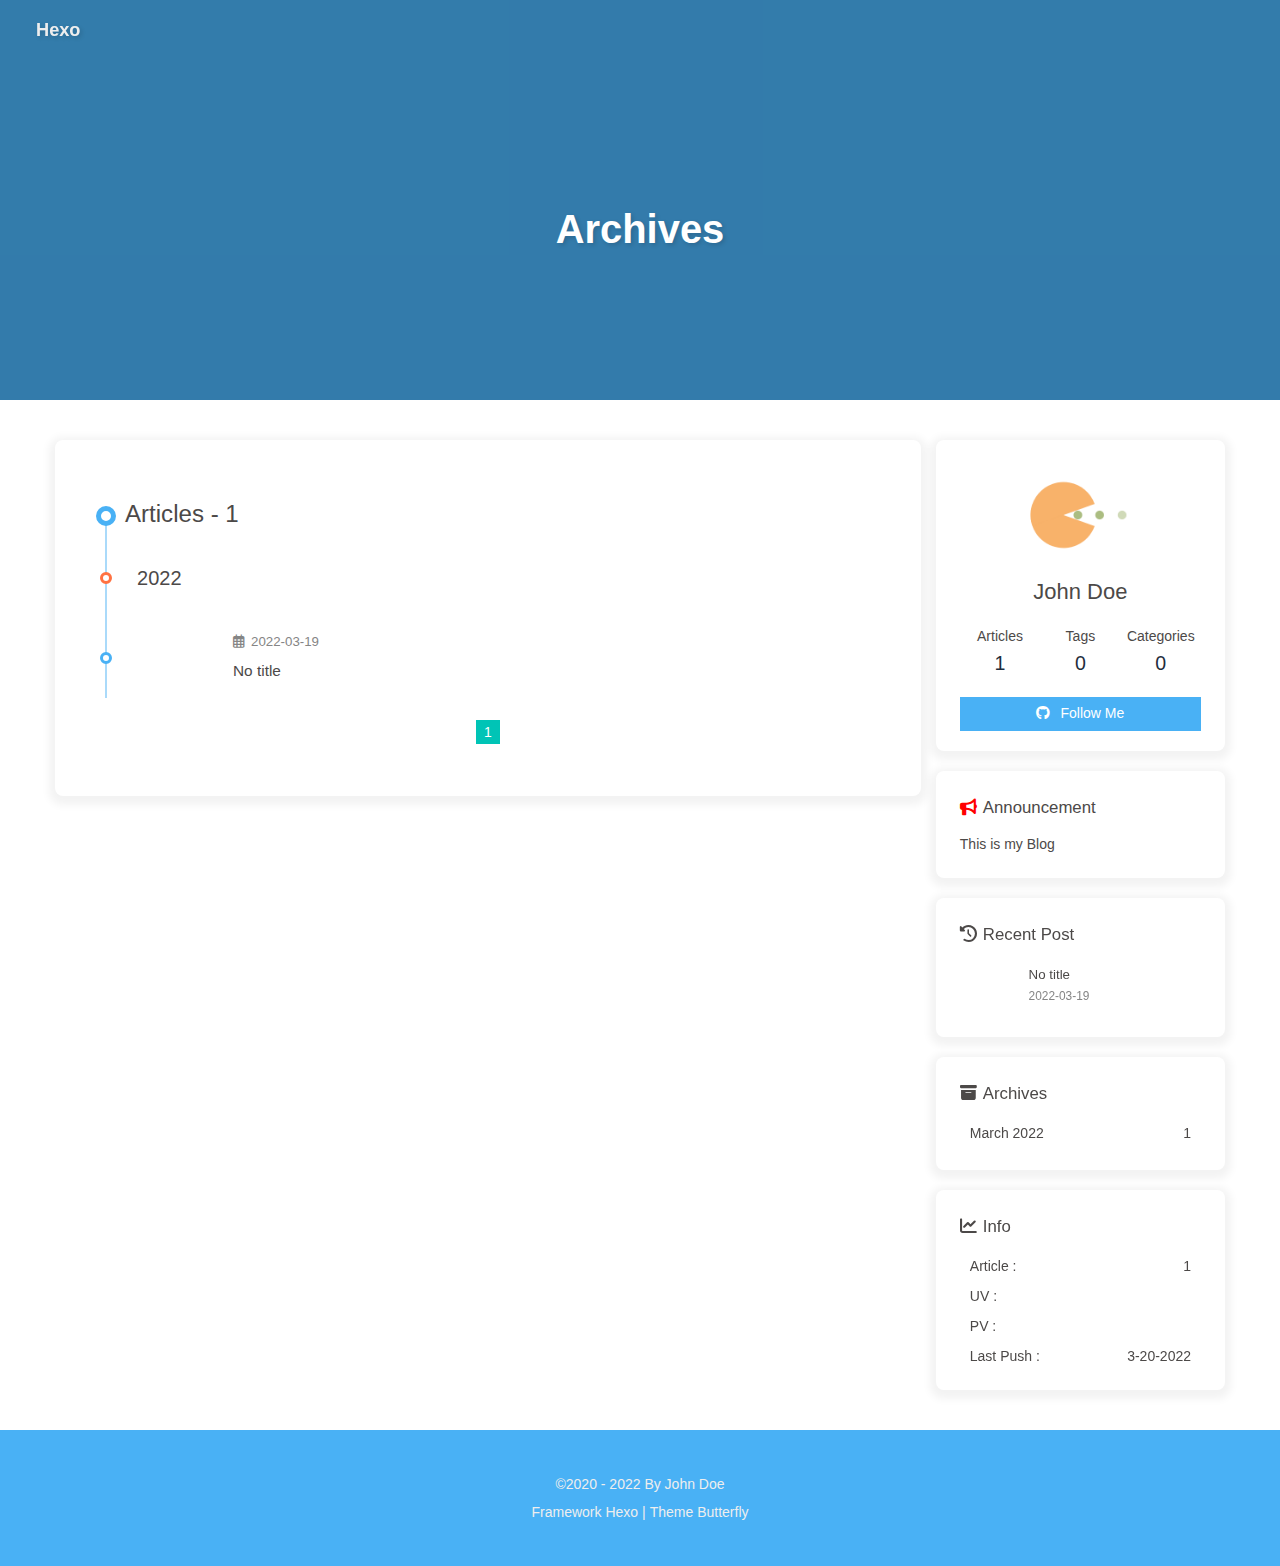
==== commit 05b4a381: "Site updated: 2022-03-20 11:29:29" ====
--- a/archives/index.html
+++ b/archives/index.html
@@ -48,7 +48,7 @@
   isHome: false,
   isHighlightShrink: false,
   isToc: false,
-  postUpdate: '2022-03-20 11:28:46'
+  postUpdate: '2022-03-20 11:29:29'
 }</script><noscript><style type="text/css">
   #nav {
     opacity: 1
@@ -138,4 +138,4 @@
     }
     detectApple()
     })(window)</script><meta name="generator" content="Hexo 6.1.0"><link rel="alternate" href="/atom.xml" title="Hexo" type="application/atom+xml">
-</head><body><div id="sidebar"><div id="menu-mask"></div><div id="sidebar-menus"><div class="avatar-img is-center"><img src="https://i.loli.net/2021/02/24/5O1day2nriDzjSu.png" onerror="onerror=null;src='/img/friend_404.gif'" alt="avatar"/></div><div class="sidebar-site-data site-data is-center"><a href="/archives/"><div class="headline">Articles</div><div class="length-num">1</div></a><a href="/tags/"><div class="headline">Tags</div><div class="length-num">0</div></a><a href="/categories/"><div class="headline">Categories</div><div class="length-num">0</div></a></div><hr/></div></div><div class="page" id="body-wrap"><header class="not-home-page" id="page-header"><nav id="nav"><span id="blog_name"><a id="site-name" href="/">Hexo</a></span><div id="menus"><div id="toggle-menu"><a class="site-page"><i class="fas fa-bars fa-fw"></i></a></div></div></nav><div id="page-site-info"><h1 id="site-title">Archives</h1></div></header><main class="layout" id="content-inner"><div id="archive"><div class="article-sort-title">Articles - 1</div><div class="article-sort"><div class="article-sort-item year">2022</div><div class="article-sort-item"><a class="article-sort-item-img" href="/2022/03/19/hello%20world/" title="No title"><img src="[data-uri]" alt="No title" onerror="this.onerror=null;this.src='/img/404.jpg'"></a><div class="article-sort-item-info"><div class="article-sort-item-time"><i class="far fa-calendar-alt"></i><time class="post-meta-date-created" datetime="2022-03-19T15:39:35.349Z" title="Created 2022-03-19 23:39:35">2022-03-19</time></div><a class="article-sort-item-title" href="/2022/03/19/hello%20world/" title="No title">No title</a></div></div></div><nav id="pagination"><div class="pagination"><span class="page-number current">1</span></div></nav></div><div class="aside-content" id="aside-content"><div class="card-widget card-info"><div class="is-center"><div class="avatar-img"><img src="https://i.loli.net/2021/02/24/5O1day2nriDzjSu.png" onerror="this.onerror=null;this.src='/img/friend_404.gif'" alt="avatar"/></div><div class="author-info__name">John Doe</div><div class="author-info__description"></div></div><div class="card-info-data site-data is-center"><a href="/archives/"><div class="headline">Articles</div><div class="length-num">1</div></a><a href="/tags/"><div class="headline">Tags</div><div class="length-num">0</div></a><a href="/categories/"><div class="headline">Categories</div><div class="length-num">0</div></a></div><a id="card-info-btn" target="_blank" rel="noopener" href="https://github.com/xxxxxx"><i class="fab fa-github"></i><span>Follow Me</span></a></div><div class="card-widget card-announcement"><div class="item-headline"><i class="fas fa-bullhorn fa-shake"></i><span>Announcement</span></div><div class="announcement_content">This is my Blog</div></div><div class="sticky_layout"><div class="card-widget card-recent-post"><div class="item-headline"><i class="fas fa-history"></i><span>Recent Post</span></div><div class="aside-list"><div class="aside-list-item"><a class="thumbnail" href="/2022/03/19/hello%20world/" title="No title"><img src="[data-uri]" onerror="this.onerror=null;this.src='/img/404.jpg'" alt="No title"/></a><div class="content"><a class="title" href="/2022/03/19/hello%20world/" title="No title">No title</a><time datetime="2022-03-19T15:39:35.349Z" title="Created 2022-03-19 23:39:35">2022-03-19</time></div></div></div></div><div class="card-widget card-archives"><div class="item-headline"><i class="fas fa-archive"></i><span>Archives</span></div><ul class="card-archive-list"><li class="card-archive-list-item"><a class="card-archive-list-link" href="/archives/2022/03/"><span class="card-archive-list-date">March 2022</span><span class="card-archive-list-count">1</span></a></li></ul></div><div class="card-widget card-webinfo"><div class="item-headline"><i class="fas fa-chart-line"></i><span>Info</span></div><div class="webinfo"><div class="webinfo-item"><div class="item-name">Article :</div><div class="item-count">1</div></div><div class="webinfo-item"><div class="item-name">UV :</div><div class="item-count" id="busuanzi_value_site_uv"></div></div><div class="webinfo-item"><div class="item-name">PV :</div><div class="item-count" id="busuanzi_value_site_pv"></div></div><div class="webinfo-item"><div class="item-name">Last Push :</div><div class="item-count" id="last-push-date" data-lastPushDate="2022-03-20T03:28:46.270Z"></div></div></div></div></div></div></main><footer id="footer"><div id="footer-wrap"><div class="copyright">&copy;2020 - 2022 By John Doe</div><div class="framework-info"><span>Framework </span><a target="_blank" rel="noopener" href="https://hexo.io">Hexo</a><span class="footer-separator">|</span><span>Theme </span><a target="_blank" rel="noopener" href="https://github.com/jerryc127/hexo-theme-butterfly">Butterfly</a></div></div></footer></div><div id="rightside"><div id="rightside-config-hide"><button id="darkmode" type="button" title="Switch Between Light And Dark Mode"><i class="fas fa-adjust"></i></button><button id="hide-aside-btn" type="button" title="Toggle between single-column and double-column"><i class="fas fa-arrows-alt-h"></i></button></div><div id="rightside-config-show"><button id="rightside_config" type="button" title="Setting"><i class="fas fa-cog fa-spin"></i></button><button id="go-up" type="button" title="Back To Top"><i class="fas fa-arrow-up"></i></button></div></div><div><script src="/js/utils.js"></script><script src="/js/main.js"></script><script src="https://cdn.jsdelivr.net/npm/@fancyapps/ui/dist/fancybox.umd.js"></script><div class="js-pjax"></div><script async data-pjax src="//busuanzi.ibruce.info/busuanzi/2.3/busuanzi.pure.mini.js"></script></div></body></html>+</head><body><div id="sidebar"><div id="menu-mask"></div><div id="sidebar-menus"><div class="avatar-img is-center"><img src="https://i.loli.net/2021/02/24/5O1day2nriDzjSu.png" onerror="onerror=null;src='/img/friend_404.gif'" alt="avatar"/></div><div class="sidebar-site-data site-data is-center"><a href="/archives/"><div class="headline">Articles</div><div class="length-num">1</div></a><a href="/tags/"><div class="headline">Tags</div><div class="length-num">0</div></a><a href="/categories/"><div class="headline">Categories</div><div class="length-num">0</div></a></div><hr/></div></div><div class="page" id="body-wrap"><header class="not-home-page" id="page-header"><nav id="nav"><span id="blog_name"><a id="site-name" href="/">Hexo</a></span><div id="menus"><div id="toggle-menu"><a class="site-page"><i class="fas fa-bars fa-fw"></i></a></div></div></nav><div id="page-site-info"><h1 id="site-title">Archives</h1></div></header><main class="layout" id="content-inner"><div id="archive"><div class="article-sort-title">Articles - 1</div><div class="article-sort"><div class="article-sort-item year">2022</div><div class="article-sort-item"><a class="article-sort-item-img" href="/2022/03/19/hello%20world/" title="No title"><img src="[data-uri]" alt="No title" onerror="this.onerror=null;this.src='/img/404.jpg'"></a><div class="article-sort-item-info"><div class="article-sort-item-time"><i class="far fa-calendar-alt"></i><time class="post-meta-date-created" datetime="2022-03-19T15:39:35.349Z" title="Created 2022-03-19 23:39:35">2022-03-19</time></div><a class="article-sort-item-title" href="/2022/03/19/hello%20world/" title="No title">No title</a></div></div></div><nav id="pagination"><div class="pagination"><span class="page-number current">1</span></div></nav></div><div class="aside-content" id="aside-content"><div class="card-widget card-info"><div class="is-center"><div class="avatar-img"><img src="https://i.loli.net/2021/02/24/5O1day2nriDzjSu.png" onerror="this.onerror=null;this.src='/img/friend_404.gif'" alt="avatar"/></div><div class="author-info__name">John Doe</div><div class="author-info__description"></div></div><div class="card-info-data site-data is-center"><a href="/archives/"><div class="headline">Articles</div><div class="length-num">1</div></a><a href="/tags/"><div class="headline">Tags</div><div class="length-num">0</div></a><a href="/categories/"><div class="headline">Categories</div><div class="length-num">0</div></a></div><a id="card-info-btn" target="_blank" rel="noopener" href="https://github.com/xxxxxx"><i class="fab fa-github"></i><span>Follow Me</span></a></div><div class="card-widget card-announcement"><div class="item-headline"><i class="fas fa-bullhorn fa-shake"></i><span>Announcement</span></div><div class="announcement_content">This is my Blog</div></div><div class="sticky_layout"><div class="card-widget card-recent-post"><div class="item-headline"><i class="fas fa-history"></i><span>Recent Post</span></div><div class="aside-list"><div class="aside-list-item"><a class="thumbnail" href="/2022/03/19/hello%20world/" title="No title"><img src="[data-uri]" onerror="this.onerror=null;this.src='/img/404.jpg'" alt="No title"/></a><div class="content"><a class="title" href="/2022/03/19/hello%20world/" title="No title">No title</a><time datetime="2022-03-19T15:39:35.349Z" title="Created 2022-03-19 23:39:35">2022-03-19</time></div></div></div></div><div class="card-widget card-archives"><div class="item-headline"><i class="fas fa-archive"></i><span>Archives</span></div><ul class="card-archive-list"><li class="card-archive-list-item"><a class="card-archive-list-link" href="/archives/2022/03/"><span class="card-archive-list-date">March 2022</span><span class="card-archive-list-count">1</span></a></li></ul></div><div class="card-widget card-webinfo"><div class="item-headline"><i class="fas fa-chart-line"></i><span>Info</span></div><div class="webinfo"><div class="webinfo-item"><div class="item-name">Article :</div><div class="item-count">1</div></div><div class="webinfo-item"><div class="item-name">UV :</div><div class="item-count" id="busuanzi_value_site_uv"></div></div><div class="webinfo-item"><div class="item-name">PV :</div><div class="item-count" id="busuanzi_value_site_pv"></div></div><div class="webinfo-item"><div class="item-name">Last Push :</div><div class="item-count" id="last-push-date" data-lastPushDate="2022-03-20T03:29:29.136Z"></div></div></div></div></div></div></main><footer id="footer"><div id="footer-wrap"><div class="copyright">&copy;2020 - 2022 By John Doe</div><div class="framework-info"><span>Framework </span><a target="_blank" rel="noopener" href="https://hexo.io">Hexo</a><span class="footer-separator">|</span><span>Theme </span><a target="_blank" rel="noopener" href="https://github.com/jerryc127/hexo-theme-butterfly">Butterfly</a></div></div></footer></div><div id="rightside"><div id="rightside-config-hide"><button id="darkmode" type="button" title="Switch Between Light And Dark Mode"><i class="fas fa-adjust"></i></button><button id="hide-aside-btn" type="button" title="Toggle between single-column and double-column"><i class="fas fa-arrows-alt-h"></i></button></div><div id="rightside-config-show"><button id="rightside_config" type="button" title="Setting"><i class="fas fa-cog fa-spin"></i></button><button id="go-up" type="button" title="Back To Top"><i class="fas fa-arrow-up"></i></button></div></div><div><script src="/js/utils.js"></script><script src="/js/main.js"></script><script src="https://cdn.jsdelivr.net/npm/@fancyapps/ui/dist/fancybox.umd.js"></script><div class="js-pjax"></div><script async data-pjax src="//busuanzi.ibruce.info/busuanzi/2.3/busuanzi.pure.mini.js"></script></div></body></html>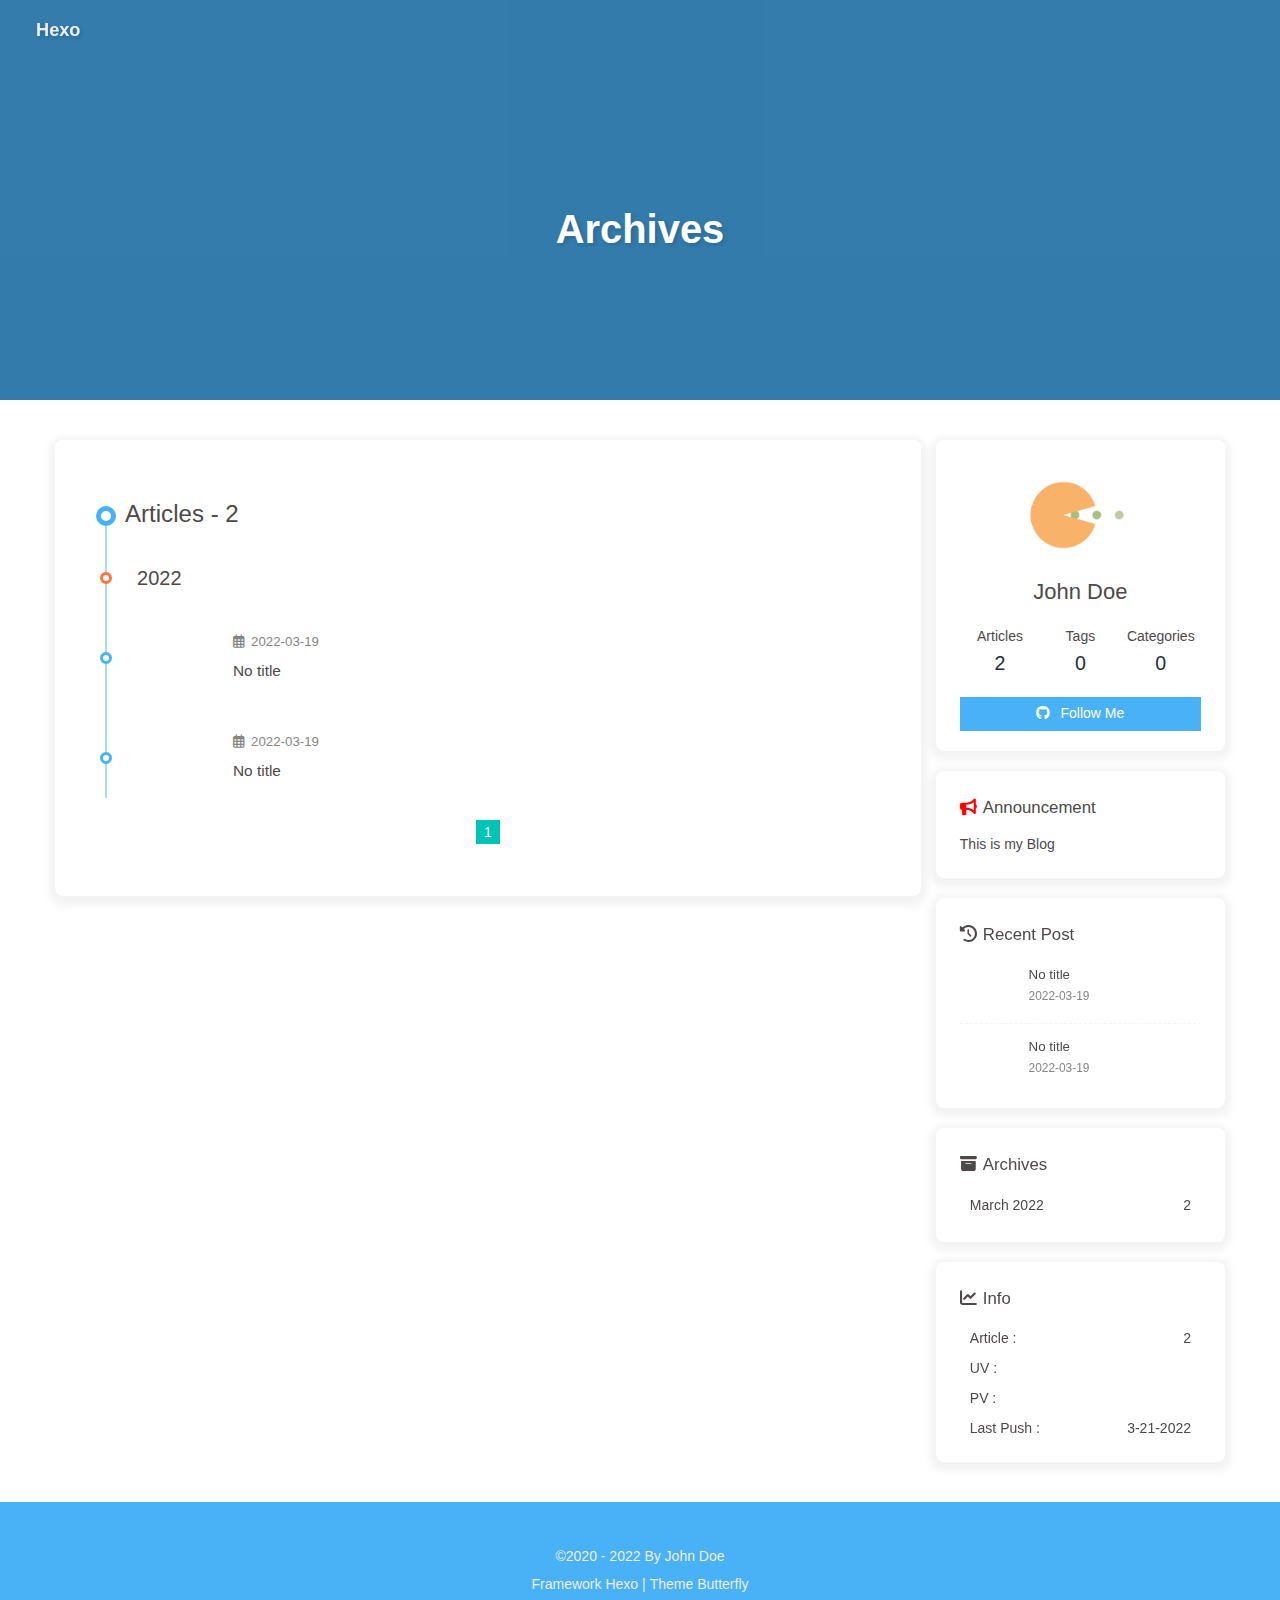
==== commit f9724d8d: "Site updated: 2022-03-21 16:03:32" ====
--- a/archives/index.html
+++ b/archives/index.html
@@ -48,7 +48,7 @@
   isHome: false,
   isHighlightShrink: false,
   isToc: false,
-  postUpdate: '2022-03-20 11:29:29'
+  postUpdate: '2022-03-21 16:03:32'
 }</script><noscript><style type="text/css">
   #nav {
     opacity: 1
@@ -138,4 +138,4 @@
     }
     detectApple()
     })(window)</script><meta name="generator" content="Hexo 6.1.0"><link rel="alternate" href="/atom.xml" title="Hexo" type="application/atom+xml">
-</head><body><div id="sidebar"><div id="menu-mask"></div><div id="sidebar-menus"><div class="avatar-img is-center"><img src="https://i.loli.net/2021/02/24/5O1day2nriDzjSu.png" onerror="onerror=null;src='/img/friend_404.gif'" alt="avatar"/></div><div class="sidebar-site-data site-data is-center"><a href="/archives/"><div class="headline">Articles</div><div class="length-num">1</div></a><a href="/tags/"><div class="headline">Tags</div><div class="length-num">0</div></a><a href="/categories/"><div class="headline">Categories</div><div class="length-num">0</div></a></div><hr/></div></div><div class="page" id="body-wrap"><header class="not-home-page" id="page-header"><nav id="nav"><span id="blog_name"><a id="site-name" href="/">Hexo</a></span><div id="menus"><div id="toggle-menu"><a class="site-page"><i class="fas fa-bars fa-fw"></i></a></div></div></nav><div id="page-site-info"><h1 id="site-title">Archives</h1></div></header><main class="layout" id="content-inner"><div id="archive"><div class="article-sort-title">Articles - 1</div><div class="article-sort"><div class="article-sort-item year">2022</div><div class="article-sort-item"><a class="article-sort-item-img" href="/2022/03/19/hello%20world/" title="No title"><img src="[data-uri]" alt="No title" onerror="this.onerror=null;this.src='/img/404.jpg'"></a><div class="article-sort-item-info"><div class="article-sort-item-time"><i class="far fa-calendar-alt"></i><time class="post-meta-date-created" datetime="2022-03-19T15:39:35.349Z" title="Created 2022-03-19 23:39:35">2022-03-19</time></div><a class="article-sort-item-title" href="/2022/03/19/hello%20world/" title="No title">No title</a></div></div></div><nav id="pagination"><div class="pagination"><span class="page-number current">1</span></div></nav></div><div class="aside-content" id="aside-content"><div class="card-widget card-info"><div class="is-center"><div class="avatar-img"><img src="https://i.loli.net/2021/02/24/5O1day2nriDzjSu.png" onerror="this.onerror=null;this.src='/img/friend_404.gif'" alt="avatar"/></div><div class="author-info__name">John Doe</div><div class="author-info__description"></div></div><div class="card-info-data site-data is-center"><a href="/archives/"><div class="headline">Articles</div><div class="length-num">1</div></a><a href="/tags/"><div class="headline">Tags</div><div class="length-num">0</div></a><a href="/categories/"><div class="headline">Categories</div><div class="length-num">0</div></a></div><a id="card-info-btn" target="_blank" rel="noopener" href="https://github.com/xxxxxx"><i class="fab fa-github"></i><span>Follow Me</span></a></div><div class="card-widget card-announcement"><div class="item-headline"><i class="fas fa-bullhorn fa-shake"></i><span>Announcement</span></div><div class="announcement_content">This is my Blog</div></div><div class="sticky_layout"><div class="card-widget card-recent-post"><div class="item-headline"><i class="fas fa-history"></i><span>Recent Post</span></div><div class="aside-list"><div class="aside-list-item"><a class="thumbnail" href="/2022/03/19/hello%20world/" title="No title"><img src="[data-uri]" onerror="this.onerror=null;this.src='/img/404.jpg'" alt="No title"/></a><div class="content"><a class="title" href="/2022/03/19/hello%20world/" title="No title">No title</a><time datetime="2022-03-19T15:39:35.349Z" title="Created 2022-03-19 23:39:35">2022-03-19</time></div></div></div></div><div class="card-widget card-archives"><div class="item-headline"><i class="fas fa-archive"></i><span>Archives</span></div><ul class="card-archive-list"><li class="card-archive-list-item"><a class="card-archive-list-link" href="/archives/2022/03/"><span class="card-archive-list-date">March 2022</span><span class="card-archive-list-count">1</span></a></li></ul></div><div class="card-widget card-webinfo"><div class="item-headline"><i class="fas fa-chart-line"></i><span>Info</span></div><div class="webinfo"><div class="webinfo-item"><div class="item-name">Article :</div><div class="item-count">1</div></div><div class="webinfo-item"><div class="item-name">UV :</div><div class="item-count" id="busuanzi_value_site_uv"></div></div><div class="webinfo-item"><div class="item-name">PV :</div><div class="item-count" id="busuanzi_value_site_pv"></div></div><div class="webinfo-item"><div class="item-name">Last Push :</div><div class="item-count" id="last-push-date" data-lastPushDate="2022-03-20T03:29:29.136Z"></div></div></div></div></div></div></main><footer id="footer"><div id="footer-wrap"><div class="copyright">&copy;2020 - 2022 By John Doe</div><div class="framework-info"><span>Framework </span><a target="_blank" rel="noopener" href="https://hexo.io">Hexo</a><span class="footer-separator">|</span><span>Theme </span><a target="_blank" rel="noopener" href="https://github.com/jerryc127/hexo-theme-butterfly">Butterfly</a></div></div></footer></div><div id="rightside"><div id="rightside-config-hide"><button id="darkmode" type="button" title="Switch Between Light And Dark Mode"><i class="fas fa-adjust"></i></button><button id="hide-aside-btn" type="button" title="Toggle between single-column and double-column"><i class="fas fa-arrows-alt-h"></i></button></div><div id="rightside-config-show"><button id="rightside_config" type="button" title="Setting"><i class="fas fa-cog fa-spin"></i></button><button id="go-up" type="button" title="Back To Top"><i class="fas fa-arrow-up"></i></button></div></div><div><script src="/js/utils.js"></script><script src="/js/main.js"></script><script src="https://cdn.jsdelivr.net/npm/@fancyapps/ui/dist/fancybox.umd.js"></script><div class="js-pjax"></div><script async data-pjax src="//busuanzi.ibruce.info/busuanzi/2.3/busuanzi.pure.mini.js"></script></div></body></html>+</head><body><div id="sidebar"><div id="menu-mask"></div><div id="sidebar-menus"><div class="avatar-img is-center"><img src="https://i.loli.net/2021/02/24/5O1day2nriDzjSu.png" onerror="onerror=null;src='/img/friend_404.gif'" alt="avatar"/></div><div class="sidebar-site-data site-data is-center"><a href="/archives/"><div class="headline">Articles</div><div class="length-num">2</div></a><a href="/tags/"><div class="headline">Tags</div><div class="length-num">0</div></a><a href="/categories/"><div class="headline">Categories</div><div class="length-num">0</div></a></div><hr/></div></div><div class="page" id="body-wrap"><header class="not-home-page" id="page-header"><nav id="nav"><span id="blog_name"><a id="site-name" href="/">Hexo</a></span><div id="menus"><div id="toggle-menu"><a class="site-page"><i class="fas fa-bars fa-fw"></i></a></div></div></nav><div id="page-site-info"><h1 id="site-title">Archives</h1></div></header><main class="layout" id="content-inner"><div id="archive"><div class="article-sort-title">Articles - 2</div><div class="article-sort"><div class="article-sort-item year">2022</div><div class="article-sort-item"><a class="article-sort-item-img" href="/2022/03/19/hello%20world/" title="No title"><img src="[data-uri]" alt="No title" onerror="this.onerror=null;this.src='/img/404.jpg'"></a><div class="article-sort-item-info"><div class="article-sort-item-time"><i class="far fa-calendar-alt"></i><time class="post-meta-date-created" datetime="2022-03-19T15:39:35.349Z" title="Created 2022-03-19 23:39:35">2022-03-19</time></div><a class="article-sort-item-title" href="/2022/03/19/hello%20world/" title="No title">No title</a></div></div><div class="article-sort-item"><a class="article-sort-item-img" href="/2022/03/19/first/" title="No title"><img src="[data-uri]" alt="No title" onerror="this.onerror=null;this.src='/img/404.jpg'"></a><div class="article-sort-item-info"><div class="article-sort-item-time"><i class="far fa-calendar-alt"></i><time class="post-meta-date-created" datetime="2022-03-19T13:36:55.360Z" title="Created 2022-03-19 21:36:55">2022-03-19</time></div><a class="article-sort-item-title" href="/2022/03/19/first/" title="No title">No title</a></div></div></div><nav id="pagination"><div class="pagination"><span class="page-number current">1</span></div></nav></div><div class="aside-content" id="aside-content"><div class="card-widget card-info"><div class="is-center"><div class="avatar-img"><img src="https://i.loli.net/2021/02/24/5O1day2nriDzjSu.png" onerror="this.onerror=null;this.src='/img/friend_404.gif'" alt="avatar"/></div><div class="author-info__name">John Doe</div><div class="author-info__description"></div></div><div class="card-info-data site-data is-center"><a href="/archives/"><div class="headline">Articles</div><div class="length-num">2</div></a><a href="/tags/"><div class="headline">Tags</div><div class="length-num">0</div></a><a href="/categories/"><div class="headline">Categories</div><div class="length-num">0</div></a></div><a id="card-info-btn" target="_blank" rel="noopener" href="https://github.com/xxxxxx"><i class="fab fa-github"></i><span>Follow Me</span></a></div><div class="card-widget card-announcement"><div class="item-headline"><i class="fas fa-bullhorn fa-shake"></i><span>Announcement</span></div><div class="announcement_content">This is my Blog</div></div><div class="sticky_layout"><div class="card-widget card-recent-post"><div class="item-headline"><i class="fas fa-history"></i><span>Recent Post</span></div><div class="aside-list"><div class="aside-list-item"><a class="thumbnail" href="/2022/03/19/hello%20world/" title="No title"><img src="[data-uri]" onerror="this.onerror=null;this.src='/img/404.jpg'" alt="No title"/></a><div class="content"><a class="title" href="/2022/03/19/hello%20world/" title="No title">No title</a><time datetime="2022-03-19T15:39:35.349Z" title="Created 2022-03-19 23:39:35">2022-03-19</time></div></div><div class="aside-list-item"><a class="thumbnail" href="/2022/03/19/first/" title="No title"><img src="[data-uri]" onerror="this.onerror=null;this.src='/img/404.jpg'" alt="No title"/></a><div class="content"><a class="title" href="/2022/03/19/first/" title="No title">No title</a><time datetime="2022-03-19T13:36:55.360Z" title="Created 2022-03-19 21:36:55">2022-03-19</time></div></div></div></div><div class="card-widget card-archives"><div class="item-headline"><i class="fas fa-archive"></i><span>Archives</span></div><ul class="card-archive-list"><li class="card-archive-list-item"><a class="card-archive-list-link" href="/archives/2022/03/"><span class="card-archive-list-date">March 2022</span><span class="card-archive-list-count">2</span></a></li></ul></div><div class="card-widget card-webinfo"><div class="item-headline"><i class="fas fa-chart-line"></i><span>Info</span></div><div class="webinfo"><div class="webinfo-item"><div class="item-name">Article :</div><div class="item-count">2</div></div><div class="webinfo-item"><div class="item-name">UV :</div><div class="item-count" id="busuanzi_value_site_uv"></div></div><div class="webinfo-item"><div class="item-name">PV :</div><div class="item-count" id="busuanzi_value_site_pv"></div></div><div class="webinfo-item"><div class="item-name">Last Push :</div><div class="item-count" id="last-push-date" data-lastPushDate="2022-03-21T08:03:32.041Z"></div></div></div></div></div></div></main><footer id="footer"><div id="footer-wrap"><div class="copyright">&copy;2020 - 2022 By John Doe</div><div class="framework-info"><span>Framework </span><a target="_blank" rel="noopener" href="https://hexo.io">Hexo</a><span class="footer-separator">|</span><span>Theme </span><a target="_blank" rel="noopener" href="https://github.com/jerryc127/hexo-theme-butterfly">Butterfly</a></div></div></footer></div><div id="rightside"><div id="rightside-config-hide"><button id="darkmode" type="button" title="Switch Between Light And Dark Mode"><i class="fas fa-adjust"></i></button><button id="hide-aside-btn" type="button" title="Toggle between single-column and double-column"><i class="fas fa-arrows-alt-h"></i></button></div><div id="rightside-config-show"><button id="rightside_config" type="button" title="Setting"><i class="fas fa-cog fa-spin"></i></button><button id="go-up" type="button" title="Back To Top"><i class="fas fa-arrow-up"></i></button></div></div><div><script src="/js/utils.js"></script><script src="/js/main.js"></script><script src="https://cdn.jsdelivr.net/npm/@fancyapps/ui/dist/fancybox.umd.js"></script><div class="js-pjax"></div><script async data-pjax src="//busuanzi.ibruce.info/busuanzi/2.3/busuanzi.pure.mini.js"></script></div></body></html>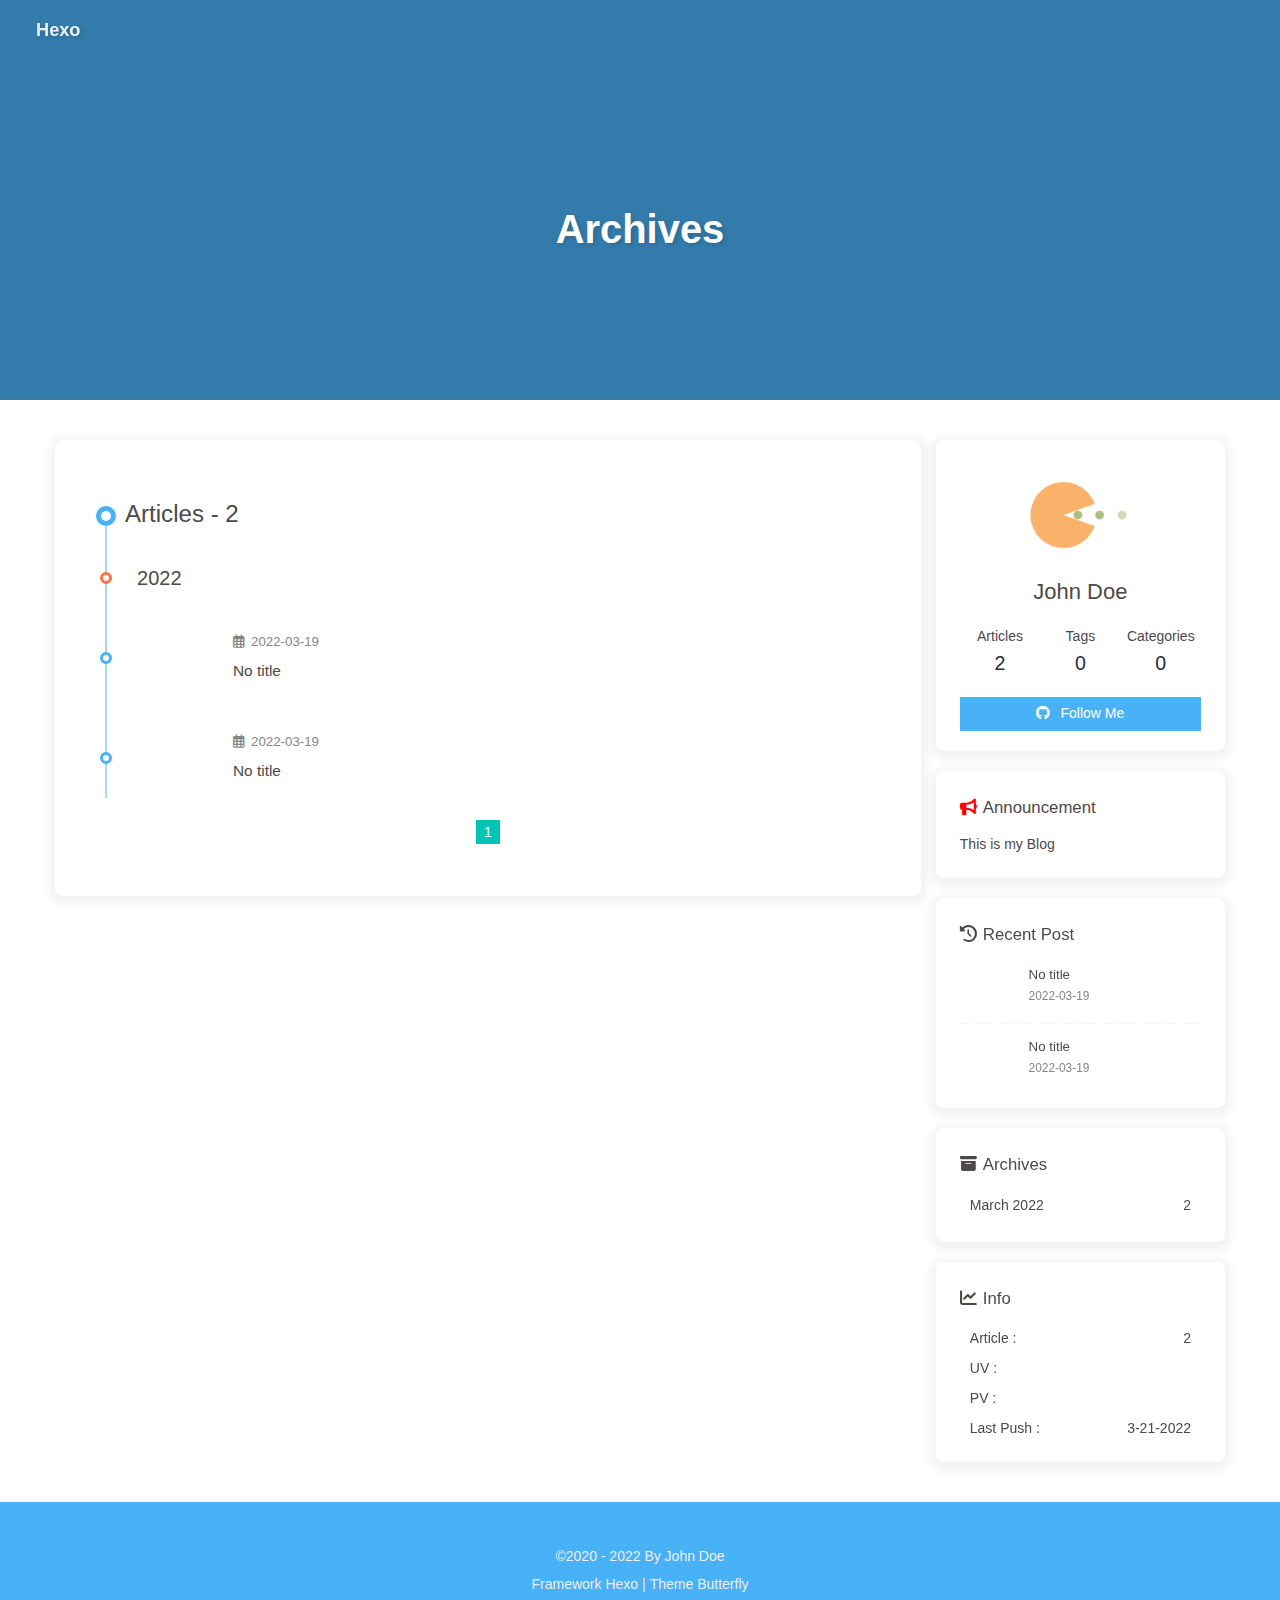
==== commit 42e889fa: "Site updated: 2022-03-21 16:04:03" ====
--- a/archives/index.html
+++ b/archives/index.html
@@ -48,7 +48,7 @@
   isHome: false,
   isHighlightShrink: false,
   isToc: false,
-  postUpdate: '2022-03-21 16:03:32'
+  postUpdate: '2022-03-21 16:04:03'
 }</script><noscript><style type="text/css">
   #nav {
     opacity: 1
@@ -138,4 +138,4 @@
     }
     detectApple()
     })(window)</script><meta name="generator" content="Hexo 6.1.0"><link rel="alternate" href="/atom.xml" title="Hexo" type="application/atom+xml">
-</head><body><div id="sidebar"><div id="menu-mask"></div><div id="sidebar-menus"><div class="avatar-img is-center"><img src="https://i.loli.net/2021/02/24/5O1day2nriDzjSu.png" onerror="onerror=null;src='/img/friend_404.gif'" alt="avatar"/></div><div class="sidebar-site-data site-data is-center"><a href="/archives/"><div class="headline">Articles</div><div class="length-num">2</div></a><a href="/tags/"><div class="headline">Tags</div><div class="length-num">0</div></a><a href="/categories/"><div class="headline">Categories</div><div class="length-num">0</div></a></div><hr/></div></div><div class="page" id="body-wrap"><header class="not-home-page" id="page-header"><nav id="nav"><span id="blog_name"><a id="site-name" href="/">Hexo</a></span><div id="menus"><div id="toggle-menu"><a class="site-page"><i class="fas fa-bars fa-fw"></i></a></div></div></nav><div id="page-site-info"><h1 id="site-title">Archives</h1></div></header><main class="layout" id="content-inner"><div id="archive"><div class="article-sort-title">Articles - 2</div><div class="article-sort"><div class="article-sort-item year">2022</div><div class="article-sort-item"><a class="article-sort-item-img" href="/2022/03/19/hello%20world/" title="No title"><img src="[data-uri]" alt="No title" onerror="this.onerror=null;this.src='/img/404.jpg'"></a><div class="article-sort-item-info"><div class="article-sort-item-time"><i class="far fa-calendar-alt"></i><time class="post-meta-date-created" datetime="2022-03-19T15:39:35.349Z" title="Created 2022-03-19 23:39:35">2022-03-19</time></div><a class="article-sort-item-title" href="/2022/03/19/hello%20world/" title="No title">No title</a></div></div><div class="article-sort-item"><a class="article-sort-item-img" href="/2022/03/19/first/" title="No title"><img src="[data-uri]" alt="No title" onerror="this.onerror=null;this.src='/img/404.jpg'"></a><div class="article-sort-item-info"><div class="article-sort-item-time"><i class="far fa-calendar-alt"></i><time class="post-meta-date-created" datetime="2022-03-19T13:36:55.360Z" title="Created 2022-03-19 21:36:55">2022-03-19</time></div><a class="article-sort-item-title" href="/2022/03/19/first/" title="No title">No title</a></div></div></div><nav id="pagination"><div class="pagination"><span class="page-number current">1</span></div></nav></div><div class="aside-content" id="aside-content"><div class="card-widget card-info"><div class="is-center"><div class="avatar-img"><img src="https://i.loli.net/2021/02/24/5O1day2nriDzjSu.png" onerror="this.onerror=null;this.src='/img/friend_404.gif'" alt="avatar"/></div><div class="author-info__name">John Doe</div><div class="author-info__description"></div></div><div class="card-info-data site-data is-center"><a href="/archives/"><div class="headline">Articles</div><div class="length-num">2</div></a><a href="/tags/"><div class="headline">Tags</div><div class="length-num">0</div></a><a href="/categories/"><div class="headline">Categories</div><div class="length-num">0</div></a></div><a id="card-info-btn" target="_blank" rel="noopener" href="https://github.com/xxxxxx"><i class="fab fa-github"></i><span>Follow Me</span></a></div><div class="card-widget card-announcement"><div class="item-headline"><i class="fas fa-bullhorn fa-shake"></i><span>Announcement</span></div><div class="announcement_content">This is my Blog</div></div><div class="sticky_layout"><div class="card-widget card-recent-post"><div class="item-headline"><i class="fas fa-history"></i><span>Recent Post</span></div><div class="aside-list"><div class="aside-list-item"><a class="thumbnail" href="/2022/03/19/hello%20world/" title="No title"><img src="[data-uri]" onerror="this.onerror=null;this.src='/img/404.jpg'" alt="No title"/></a><div class="content"><a class="title" href="/2022/03/19/hello%20world/" title="No title">No title</a><time datetime="2022-03-19T15:39:35.349Z" title="Created 2022-03-19 23:39:35">2022-03-19</time></div></div><div class="aside-list-item"><a class="thumbnail" href="/2022/03/19/first/" title="No title"><img src="[data-uri]" onerror="this.onerror=null;this.src='/img/404.jpg'" alt="No title"/></a><div class="content"><a class="title" href="/2022/03/19/first/" title="No title">No title</a><time datetime="2022-03-19T13:36:55.360Z" title="Created 2022-03-19 21:36:55">2022-03-19</time></div></div></div></div><div class="card-widget card-archives"><div class="item-headline"><i class="fas fa-archive"></i><span>Archives</span></div><ul class="card-archive-list"><li class="card-archive-list-item"><a class="card-archive-list-link" href="/archives/2022/03/"><span class="card-archive-list-date">March 2022</span><span class="card-archive-list-count">2</span></a></li></ul></div><div class="card-widget card-webinfo"><div class="item-headline"><i class="fas fa-chart-line"></i><span>Info</span></div><div class="webinfo"><div class="webinfo-item"><div class="item-name">Article :</div><div class="item-count">2</div></div><div class="webinfo-item"><div class="item-name">UV :</div><div class="item-count" id="busuanzi_value_site_uv"></div></div><div class="webinfo-item"><div class="item-name">PV :</div><div class="item-count" id="busuanzi_value_site_pv"></div></div><div class="webinfo-item"><div class="item-name">Last Push :</div><div class="item-count" id="last-push-date" data-lastPushDate="2022-03-21T08:03:32.041Z"></div></div></div></div></div></div></main><footer id="footer"><div id="footer-wrap"><div class="copyright">&copy;2020 - 2022 By John Doe</div><div class="framework-info"><span>Framework </span><a target="_blank" rel="noopener" href="https://hexo.io">Hexo</a><span class="footer-separator">|</span><span>Theme </span><a target="_blank" rel="noopener" href="https://github.com/jerryc127/hexo-theme-butterfly">Butterfly</a></div></div></footer></div><div id="rightside"><div id="rightside-config-hide"><button id="darkmode" type="button" title="Switch Between Light And Dark Mode"><i class="fas fa-adjust"></i></button><button id="hide-aside-btn" type="button" title="Toggle between single-column and double-column"><i class="fas fa-arrows-alt-h"></i></button></div><div id="rightside-config-show"><button id="rightside_config" type="button" title="Setting"><i class="fas fa-cog fa-spin"></i></button><button id="go-up" type="button" title="Back To Top"><i class="fas fa-arrow-up"></i></button></div></div><div><script src="/js/utils.js"></script><script src="/js/main.js"></script><script src="https://cdn.jsdelivr.net/npm/@fancyapps/ui/dist/fancybox.umd.js"></script><div class="js-pjax"></div><script async data-pjax src="//busuanzi.ibruce.info/busuanzi/2.3/busuanzi.pure.mini.js"></script></div></body></html>+</head><body><div id="sidebar"><div id="menu-mask"></div><div id="sidebar-menus"><div class="avatar-img is-center"><img src="https://i.loli.net/2021/02/24/5O1day2nriDzjSu.png" onerror="onerror=null;src='/img/friend_404.gif'" alt="avatar"/></div><div class="sidebar-site-data site-data is-center"><a href="/archives/"><div class="headline">Articles</div><div class="length-num">2</div></a><a href="/tags/"><div class="headline">Tags</div><div class="length-num">0</div></a><a href="/categories/"><div class="headline">Categories</div><div class="length-num">0</div></a></div><hr/></div></div><div class="page" id="body-wrap"><header class="not-home-page" id="page-header"><nav id="nav"><span id="blog_name"><a id="site-name" href="/">Hexo</a></span><div id="menus"><div id="toggle-menu"><a class="site-page"><i class="fas fa-bars fa-fw"></i></a></div></div></nav><div id="page-site-info"><h1 id="site-title">Archives</h1></div></header><main class="layout" id="content-inner"><div id="archive"><div class="article-sort-title">Articles - 2</div><div class="article-sort"><div class="article-sort-item year">2022</div><div class="article-sort-item"><a class="article-sort-item-img" href="/2022/03/19/hello%20world/" title="No title"><img src="[data-uri]" alt="No title" onerror="this.onerror=null;this.src='/img/404.jpg'"></a><div class="article-sort-item-info"><div class="article-sort-item-time"><i class="far fa-calendar-alt"></i><time class="post-meta-date-created" datetime="2022-03-19T15:39:35.349Z" title="Created 2022-03-19 23:39:35">2022-03-19</time></div><a class="article-sort-item-title" href="/2022/03/19/hello%20world/" title="No title">No title</a></div></div><div class="article-sort-item"><a class="article-sort-item-img" href="/2022/03/19/first/" title="No title"><img src="[data-uri]" alt="No title" onerror="this.onerror=null;this.src='/img/404.jpg'"></a><div class="article-sort-item-info"><div class="article-sort-item-time"><i class="far fa-calendar-alt"></i><time class="post-meta-date-created" datetime="2022-03-19T13:36:55.360Z" title="Created 2022-03-19 21:36:55">2022-03-19</time></div><a class="article-sort-item-title" href="/2022/03/19/first/" title="No title">No title</a></div></div></div><nav id="pagination"><div class="pagination"><span class="page-number current">1</span></div></nav></div><div class="aside-content" id="aside-content"><div class="card-widget card-info"><div class="is-center"><div class="avatar-img"><img src="https://i.loli.net/2021/02/24/5O1day2nriDzjSu.png" onerror="this.onerror=null;this.src='/img/friend_404.gif'" alt="avatar"/></div><div class="author-info__name">John Doe</div><div class="author-info__description"></div></div><div class="card-info-data site-data is-center"><a href="/archives/"><div class="headline">Articles</div><div class="length-num">2</div></a><a href="/tags/"><div class="headline">Tags</div><div class="length-num">0</div></a><a href="/categories/"><div class="headline">Categories</div><div class="length-num">0</div></a></div><a id="card-info-btn" target="_blank" rel="noopener" href="https://github.com/xxxxxx"><i class="fab fa-github"></i><span>Follow Me</span></a></div><div class="card-widget card-announcement"><div class="item-headline"><i class="fas fa-bullhorn fa-shake"></i><span>Announcement</span></div><div class="announcement_content">This is my Blog</div></div><div class="sticky_layout"><div class="card-widget card-recent-post"><div class="item-headline"><i class="fas fa-history"></i><span>Recent Post</span></div><div class="aside-list"><div class="aside-list-item"><a class="thumbnail" href="/2022/03/19/hello%20world/" title="No title"><img src="[data-uri]" onerror="this.onerror=null;this.src='/img/404.jpg'" alt="No title"/></a><div class="content"><a class="title" href="/2022/03/19/hello%20world/" title="No title">No title</a><time datetime="2022-03-19T15:39:35.349Z" title="Created 2022-03-19 23:39:35">2022-03-19</time></div></div><div class="aside-list-item"><a class="thumbnail" href="/2022/03/19/first/" title="No title"><img src="[data-uri]" onerror="this.onerror=null;this.src='/img/404.jpg'" alt="No title"/></a><div class="content"><a class="title" href="/2022/03/19/first/" title="No title">No title</a><time datetime="2022-03-19T13:36:55.360Z" title="Created 2022-03-19 21:36:55">2022-03-19</time></div></div></div></div><div class="card-widget card-archives"><div class="item-headline"><i class="fas fa-archive"></i><span>Archives</span></div><ul class="card-archive-list"><li class="card-archive-list-item"><a class="card-archive-list-link" href="/archives/2022/03/"><span class="card-archive-list-date">March 2022</span><span class="card-archive-list-count">2</span></a></li></ul></div><div class="card-widget card-webinfo"><div class="item-headline"><i class="fas fa-chart-line"></i><span>Info</span></div><div class="webinfo"><div class="webinfo-item"><div class="item-name">Article :</div><div class="item-count">2</div></div><div class="webinfo-item"><div class="item-name">UV :</div><div class="item-count" id="busuanzi_value_site_uv"></div></div><div class="webinfo-item"><div class="item-name">PV :</div><div class="item-count" id="busuanzi_value_site_pv"></div></div><div class="webinfo-item"><div class="item-name">Last Push :</div><div class="item-count" id="last-push-date" data-lastPushDate="2022-03-21T08:04:03.501Z"></div></div></div></div></div></div></main><footer id="footer"><div id="footer-wrap"><div class="copyright">&copy;2020 - 2022 By John Doe</div><div class="framework-info"><span>Framework </span><a target="_blank" rel="noopener" href="https://hexo.io">Hexo</a><span class="footer-separator">|</span><span>Theme </span><a target="_blank" rel="noopener" href="https://github.com/jerryc127/hexo-theme-butterfly">Butterfly</a></div></div></footer></div><div id="rightside"><div id="rightside-config-hide"><button id="darkmode" type="button" title="Switch Between Light And Dark Mode"><i class="fas fa-adjust"></i></button><button id="hide-aside-btn" type="button" title="Toggle between single-column and double-column"><i class="fas fa-arrows-alt-h"></i></button></div><div id="rightside-config-show"><button id="rightside_config" type="button" title="Setting"><i class="fas fa-cog fa-spin"></i></button><button id="go-up" type="button" title="Back To Top"><i class="fas fa-arrow-up"></i></button></div></div><div><script src="/js/utils.js"></script><script src="/js/main.js"></script><script src="https://cdn.jsdelivr.net/npm/@fancyapps/ui/dist/fancybox.umd.js"></script><div class="js-pjax"></div><script async data-pjax src="//busuanzi.ibruce.info/busuanzi/2.3/busuanzi.pure.mini.js"></script></div></body></html>